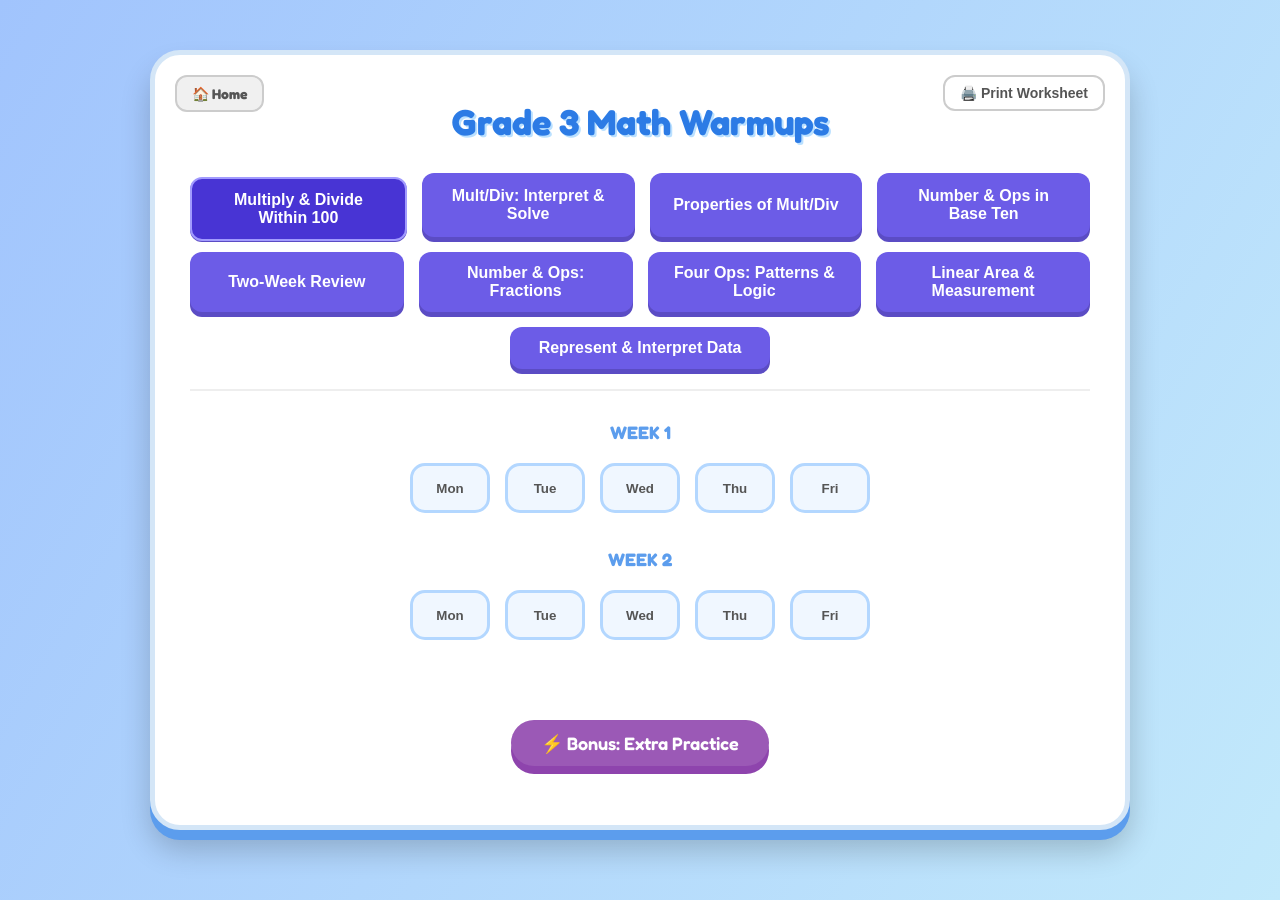
==== gr_3_fiab_practice.html @ a83c10bd "mod9 added module 9 added and checked." ====
<!DOCTYPE html>
<html lang="en">
<head>
    <meta charset="UTF-8">
    <meta name="viewport" content="width=device-width, initial-scale=1.0">
    <title>Grade 3 Math Warmups</title>
    <link href="https://fonts.googleapis.com/css2?family=Fredoka:wght@400;600&family=Roboto:wght@400;600&display=swap" rel="stylesheet">
    <style>
        /* --- CORE STYLES --- */
        body{font-family:'Fredoka','Comic Sans MS',sans-serif;background:linear-gradient(120deg,#a1c4fd,#c2e9fb) fixed;padding:20px;text-align:center;color:#333;margin:0;-webkit-print-color-adjust:exact}
        .container{max-width:900px;margin:30px auto;background:#fff;padding:35px;border-radius:30px;box-shadow:0 10px 0 #5c9ded,0 20px 30px rgba(0,0,0,.2);border:5px solid #d4e6f7;min-height:700px;position:relative}
        h1{color:#2c7be5;font-size:36px;margin:10px 0 30px;text-shadow:2px 2px 0 #bae0ff} h3{color:#555;font-size:24px;border-bottom:2px dashed #d4e6f7;padding-bottom:10px;text-align:left}
        .print-btn,.home-btn{position:absolute;top:20px;background:#fff;color:#555;border:2px solid #ccc;padding:8px 15px;border-radius:12px;cursor:pointer;font-weight:700;font-size:14px;transition:.2s;z-index:100;text-decoration:none}
        .print-btn{right:20px} .home-btn{left:20px;background:#f0f0f0} .print-btn:hover,.home-btn:hover{background:#e0e0e0;border-color:#bbb}
        
        /* Header for Print Only - HIDDEN ON SCREEN */
        .print-header { display: none; }
        .print-spacer { display: none; } 
        .answer-key-page { display: none; }

        /* Nav & Layout */
        .module-nav{display:flex;justify-content:center;gap:15px;margin-bottom:30px;flex-wrap:wrap;border-bottom:2px solid #eee;padding-bottom:20px}
        .btn-module{background:#6c5ce7;color:#fff;border:none;border-radius:12px;padding:12px 20px;cursor:pointer;font-size:16px;font-weight:600;box-shadow:0 5px 0 #5b4cc4;transition:.2s;flex:1;min-width:200px;max-width:260px}
        .btn-module:hover{background:#7d6cfeb4;transform:translateY(-2px)} .btn-module.active{background:#4834d4;transform:translateY(4px);box-shadow:0 1px 0 #5b4cc4;border:2px solid #a29bfe}
        .nav-container{display:flex;flex-direction:column;gap:20px;margin-bottom:40px} .week-row{display:flex;justify-content:center;gap:15px;flex-wrap:wrap}
        .week-label{width:100%;color:#5c9ded;font-weight:700;font-size:18px;text-transform:uppercase}
        .nav-btn{background:#f0f7ff;border:3px solid #b3d7ff;border-radius:15px;padding:10px 20px;cursor:pointer;min-width:80px;height:50px;font-weight:700;color:#555;transition:.2s}
        .nav-btn:hover{transform:translateY(-3px);border-color:#5c9ded} .nav-btn.active{background:#2c7be5;color:#fff;border-color:#1a5bb8;box-shadow:0 5px 15px rgba(44,123,229,.4)}
        
        /* Questions & Helper Hub */
        .question-card{background:#f4f9fc;padding:25px;margin-bottom:25px;border-radius:20px;text-align:left;border-left:8px solid #ffab00;box-shadow:0 4px 10px rgba(0,0,0,.05);break-inside:avoid}
        .instructions{font-size:18px;color:#444;margin-bottom:20px;font-style:italic; line-height: 1.4;}
        
        .helper-hub-card { background: #fffdf2; padding: 25px; margin-top: 25px; border-radius: 20px; border: 3px dashed #f1c40f; text-align: left; box-shadow: 0 4px 10px rgba(0,0,0,.05); break-inside: avoid; page-break-inside: avoid; }
        .helper-hub-card h3 { border-bottom: 2px dashed #f39c12; color: #d35400; margin-top: 0; padding-bottom: 10px; }
        
        /* --- SUB-CARD FOR INDIVIDUAL MATH PROBLEMS --- */
        .math-problem { 
            display: block; 
            font-size: 20px; 
            margin-bottom: 20px; 
            color: #444; 
            line-height: 1.6; 
            background: #ffffff; 
            border: 2px solid #d4e6f7; 
            border-radius: 15px; 
            padding: 20px; 
            box-shadow: 0 4px 6px rgba(0,0,0,0.02);
        }
        .math-problem:last-child { margin-bottom: 0; }
        
        .input-box{ display: inline-block; vertical-align: middle; padding:8px; font-size:20px; width:80px; border:3px solid #ffab00; border-radius:12px; background:#fffcf2; text-align:center; outline:none; margin-left: 5px; }
        .input-box.correct{border-color:#2e7d32;background:#e8f5e9;color:#2e7d32} .input-box.incorrect{border-color:#c62828;background:#ffebee}
        .unknown-square{display:inline-block;width:24px;height:24px;border:3px solid #555;border-radius:4px;vertical-align:-5px;margin:0 4px;background:#fff}
        
        /* --- FRACTION STYLING --- */
        .inline-frac { display: inline-flex; flex-direction: column; align-items: center; vertical-align: middle; margin: 0 5px; font-size: 0.9em; line-height: 1; }
        .inline-frac .num, .inline-frac .den { display: flex; align-items: center; justify-content: center; width: 100%; padding: 1px 4px; }
        .inline-frac .num { border-bottom: 2px solid #444; }
        .inline-frac .input-box { width: 45px; height: 30px; font-size: 18px; text-align: center; margin: 0; padding: 2px; } 
        
        .frac-box-container { display: inline-flex; flex-direction: column; align-items: center; vertical-align: middle; margin: 0 8px; }
        .frac-input { width: 50px; height: 38px; text-align: center; font-size: 22px; border: 3px solid #ffab00; border-radius: 8px; outline:none; background:#fffcf2; margin: 0; }
        .frac-line { width: 100%; height: 3px; background-color: #333; margin: 4px 0; border-radius: 2px; }
        .frac-box-container.correct .frac-input { border-color: #2e7d32; background: #e8f5e9; color: #2e7d32; }
        .frac-box-container.incorrect .frac-input { border-color: #c62828; background: #ffebee; color: #c62828; }

        /* --- DATA TABLES --- */
        table.data-table { border-collapse: collapse; margin: 10px auto; background: #fff; border: 2px solid #333; font-size: 18px; width: 90%; }
        table.data-table th { background: #d4e6f7; padding: 10px 20px; border: 1px solid #333; color: #333; }
        table.data-table td { padding: 8px 20px; border: 1px solid #ccc; text-align: center; }

        /* --- PATTERN TABLE STYLING --- */
        table.pattern-table { border-collapse: collapse; margin: 10px auto; background: #fff; border: 3px solid #333; }
        table.pattern-table td { border: 2px solid #ccc; width: 65px; height: 65px; text-align: center; font-size: 24px; font-weight: bold; color: #444; }
        table.pattern-table .input-box { width: 45px; height: 35px; font-size: 20px; padding: 2px; margin: 0; display: inline-block; }

        /* Grid / Checkbox Styles */
        table.caaspp-grid{width:100%;border-collapse:separate;border-spacing:0;background:#fff;border-radius:15px;overflow:hidden;border:2px solid #d4e6f7;margin-bottom:20px}
        table.caaspp-grid th{background:#d4e6f7;padding:15px;color:#2c7be5;font-weight:700;border-bottom:2px solid #fff}
        table.caaspp-grid td{padding:15px;border-bottom:1px solid #eee;text-align:center;vertical-align:middle}
        table.caaspp-grid td:first-child{text-align:left;font-weight:700;color:#444;padding-left:20px;border-right:1px solid #eee}
        
        /* Custom Checkbox UI */
        .checkbox-container { display: inline-block; position: relative; padding-left: 35px; margin-bottom: 12px; cursor: pointer; font-size: 22px; -webkit-user-select: none; -moz-user-select: none; -ms-user-select: none; user-select: none; }
        .checkbox-container input { position: absolute; opacity: 0; cursor: pointer; height: 0; width: 0; }
        .checkmark { position: absolute; top: -10px; left: 0; height: 30px; width: 30px; background-color: #fff; border: 3px solid #b3d7ff; border-radius: 8px; }
        .checkbox-container:hover input ~ .checkmark { background-color: #f0f7ff; }
        .checkbox-container input:checked ~ .checkmark { background-color: #2c7be5; border-color: #2c7be5; }
        .checkmark:after { content: ""; position: absolute; display: none; }
        .checkbox-container input:checked ~ .checkmark:after { display: block; left: 9px; top: 3px; width: 8px; height: 16px; border: solid white; border-width: 0 4px 4px 0; -webkit-transform: rotate(45deg); -ms-transform: rotate(45deg); transform: rotate(45deg); }
        .checkbox-container.correct-check .checkmark { background-color: #00c853 !important; border-color: #00c853 !important; }
        .checkbox-container.incorrect-check .checkmark { background-color: #e74c3c !important; border-color: #e74c3c !important; }

        /* Multiple Choice & Double Input */
        .mc-option{ display: flex; align-items: center; gap: 15px; font-size: 20px; margin-bottom: 15px; color: #444; padding:10px; border-radius:10px; cursor:pointer; transition:background .2s } 
        .mc-option:hover{background:#e6f2ff}
        .mc-correct{background:#e8f5e9!important;border:2px solid #2e7d32} .mc-incorrect{background:#ffebee!important;border:2px solid #c62828}
        
        .mc-horizontal-tables { display: flex; flex-direction: row; justify-content: space-between; gap: 15px; }
        .mc-horizontal-tables .mc-option { flex-direction: column; flex: 1; align-items: center; padding: 15px; text-align: center; }
        .mc-horizontal-tables .mc-option input { margin-bottom: 10px; margin-right: 0; }
        
        .double-input-container{background:#fff;padding:25px;border-radius:15px;border:3px dashed #cdb4db;text-align:center} .box-row{display:flex;justify-content:center;gap:30px;margin-top:15px}

        /* Controls */
        .footer-controls{margin-top:40px;padding-top:20px;border-top:2px dashed #d4e6f7;display:flex;flex-direction:column;align-items:center;gap:20px}
        .check-btn,.btn-extra{color:#fff;padding:15px 50px;border:none;border-radius:50px;font-size:24px;font-weight:600;cursor:pointer;transition:.1s;font-family:inherit}
        .check-btn{background:#00c853;box-shadow:0 8px 0 #009624} .check-btn:hover{background:#00e676;transform:translateY(2px)} .check-btn:active{transform:translateY(6px);box-shadow:0 2px 0}
        .check-btn:disabled{background:#95a5a6;box-shadow:none;transform:translateY(6px)}
        .btn-extra{background:#9b59b6;box-shadow:0 8px 0 #8e44ad;font-size:18px;margin-top:40px;padding:12px 30px} .btn-extra:hover{background:#af7ac5;transform:translateY(2px)}
        .feedback-box{font-size:20px;font-weight:700;padding:15px;border-radius:15px;width:100%;max-width:600px;display:none}
        .feedback-box.correct{display:block;background:#e8f5e9;color:#2e7d32;border:2px solid #a5d6a7}
        .feedback-box.warning{display:block;background:#fff3e0;color:#ef6c00;border:2px solid #ffcc80}
        .feedback-box.info{display:block;background:#e3f2fd;color:#1565c0;border:2px solid #90caf9}
        .hidden{display:none} 
        .correction-text{color:#27ae60;font-weight:700;font-size:18px;background:#e8f5e9;padding:5px 10px;border-radius:10px;border:2px solid #a5d6a7; display: inline-block; margin: 4px; line-height: 1.2; white-space: nowrap;}
        
        /* Extra Practice Styles */
        #extraPracticeContainer{margin-top:30px;background:#fcf4fc;padding:25px;border-radius:20px;border:4px dashed #cdb4db}
        .drill-grid{display:grid;grid-template-columns:repeat(auto-fit,minmax(200px,1fr));gap:15px;margin-bottom:20px}
        .drill-card{background:#fff;padding:15px;border-radius:15px;box-shadow:0 2px 5px rgba(0,0,0,.05);font-size:20px;font-weight:700;display:flex;justify-content:center;gap:10px;border:2px solid transparent}
        .drill-input{width:60px!important;padding:5px!important;font-size:20px!important;border:3px solid #cdb4db!important;border-radius:8px!important;text-align:center;background:#fff}

        /* --- PRINT STYLES --- */
        @media print {
            @page { size: landscape; margin: 0.3in; }
            body { background: none; color: #000; padding: 0; margin: 0; zoom: 0.95; }
            .container { box-shadow: none; border: none; width: 100%; max-width: 100%; margin: 0; padding: 0; }
            .module-nav, .nav-container, .footer-controls, .print-btn, .home-btn, 
            #placeholder, .btn-extra, #extraPracticeContainer, .tbd-message, h1 { display: none !important; }
            
            #content-area { display: grid !important; grid-template-columns: 1fr 1fr; grid-gap: 20px; width: 100%; }
            
            .print-header { font-family: 'Roboto', sans-serif; grid-column: 1 / -1; display: flex !important; justify-content: space-between; gap: 20px; width: 100%; font-size: 16px; font-weight: 600; margin-top: 5px; margin-bottom: 10px; padding-bottom: 5px; border-bottom: none; white-space: nowrap; }
            
            .day-content { display: block !important; border: none !important; padding: 0 !important; margin-bottom: 15px !important; break-inside: avoid; page-break-inside: avoid; }
            
            .question-card { border: 1px solid #ccc !important; box-shadow: none !important; background: #fff !important; margin-bottom: 12px !important; padding: 10px 12px !important; border-radius: 10px !important; break-inside: avoid; page-break-inside: avoid; }
            
            .helper-hub-card { display: block !important; border: 2px dashed #666 !important; background: #f9f9f9 !important; border-radius: 15px; padding: 15px !important; margin-top: 0 !important; break-inside: avoid; page-break-inside: avoid; box-shadow: none; align-self: start; }
            .helper-hub-card * { color: #333 !important; }
            .helper-hub-card h3 { font-size: 18px !important; color: #000 !important; border-bottom: 2px dashed #666 !important; margin-top: 0; padding-bottom: 8px; }
            
            .helper-hub-card svg *[stroke="#e74c3c"], .helper-hub-card svg *[stroke="#2c7be5"] { stroke: #666 !important; }
            .helper-hub-card svg rect[fill="#e3f2fd"], .helper-hub-card svg rect[fill="#fff9c4"], .helper-hub-card svg rect[fill="#c8e6c9"] { fill: #fff !important; stroke: #333 !important; }
            .helper-hub-card svg rect[fill="#81ecec"] { fill: #ddd !important; }
            
            .math-problem { display: block; margin-bottom: 8px !important; border: none !important; padding: 0 !important; font-size: 16px !important; break-inside: avoid; page-break-inside: avoid; line-height: 1.3 !important; } 
            
            .print-break { break-after: page; page-break-after: always; }
            .print-spacer { display: block !important; border: none; height: 10px; }
            
            .answer-key-page { display: block !important; grid-column: 1 / -1; break-before: page; page-break-before: always; text-align: left; padding: 10px 0; border: none; }
            .answer-key-page h2 { font-size: 22px; margin-top: 0; margin-bottom: 15px; border-bottom: 2px solid #000; padding-bottom: 5px; } 
            
            .ak-cols { display: grid; grid-template-columns: 1fr 1fr; gap: 40px; }
            .ak-week h4 { border-bottom: 2px solid #000; padding-bottom: 5px; margin-bottom: 10px; font-size: 18px; }
            .ak-day { margin-bottom: 10px; font-size: 12px; line-height: 1.3; border-bottom: 1px dashed #ccc; padding-bottom: 5px;}
            .ak-day strong { display: block; color: #444; margin-bottom: 2px; }
            
            h3 { color: #000; border-bottom: 1px solid #000; margin-top: 0; font-size: 18px; margin-bottom: 6px; padding-bottom: 4px !important; }
            .instructions { font-size: 15px !important; margin-bottom: 6px !important; }
            .q-num { font-size: 16px !important; }
            .q-num span { color: #000 !important; }
            
            .math-problem > div[style*="text-align: center"] { margin-bottom: 2px !important; }
            .math-problem svg.fraction-bar-svg, .math-problem svg.number-line-svg { max-height: 70px !important; width: auto !important; margin: 2px auto !important; }
            .math-problem svg.pattern-line-svg { max-height: 80px !important; width: 100% !important; margin: 2px auto !important; }
            
            .grid-area-svg, .polygon-svg, .ruler-svg { max-height: 140px !important; margin: 2px auto !important; }
            
            /* --- NEW PRINT STYLES FOR GRAPHS & TABLES --- */
            table.data-table { border: 2px solid #000 !important; width: 95%; margin: 5px auto !important; }
            table.data-table th { background: #e0e0e0 !important; color: #000 !important; border: 1px solid #000 !important; font-size: 14px !important; padding: 4px !important; -webkit-print-color-adjust: exact; }
            table.data-table td { border: 1px solid #000 !important; color: #000 !important; font-size: 14px !important; padding: 4px !important; }
            
            .mc-horizontal-tables { display: flex; flex-direction: row; justify-content: space-between; gap: 5px; }
            .mc-horizontal-tables .mc-option { flex-direction: column; width: 32%; padding: 4px !important; margin: 0 !important; align-items: center; border: 1px solid #ccc; text-align: center; }
            .mc-horizontal-tables .mc-option input { margin-bottom: 5px; margin-right: 0; }
            .mc-horizontal-tables .mc-option table.data-table { font-size: 12px !important; margin: 2px auto !important; width: 100%; }
            .mc-horizontal-tables .mc-option table.data-table th, .mc-horizontal-tables .mc-option table.data-table td { padding: 2px !important; }
            
            svg { filter: grayscale(100%); }
            line[stroke="#ccc"] { stroke: #666 !important; } 
            rect[fill="#81ecec"], rect[fill="#a1c4fd"], rect[fill="#6c5ce7"], rect[fill="#f1c40f"], rect[fill="#e74c3c"], rect[fill="#d4e6f7"] { fill: #ddd !important; stroke: #000 !important; stroke-width: 1.5px !important; } 
            polygon { fill: #e0e0e0 !important; stroke: #000 !important; stroke-width: 2px !important; }
            
            table.caaspp-grid { border: 1px solid #000; margin-bottom: 6px !important; font-size: 14px !important;}
            table.caaspp-grid th { background: #eee; color: #000; border-bottom: 1px solid #000; padding: 4px !important; }
            table.caaspp-grid td { border-bottom: 1px solid #ccc; padding: 4px !important; }
            table.caaspp-grid td:first-child { padding-left: 6px !important; }
            
            .pattern-table-container { margin: 2px 0 !important; }
            table.pattern-table td { width: 36px !important; height: 36px !important; font-size: 16px !important; padding: 2px !important; }
            
            .input-box, .frac-input, .drill-input { 
                border: 2px solid #000 !important; 
                background: #fff !important; 
                color: transparent !important; 
                text-shadow: none !important; 
                -webkit-text-fill-color: transparent !important; 
                display: inline-block; 
                vertical-align: middle; 
                width: 40px !important; 
                height: 24px !important; 
                padding: 2px !important; 
                font-size: 14px !important; 
                margin: 0 4px !important;
            }
            .frac-input { width: 30px !important; height: 24px !important; }
            .inline-frac .input-box { width: 30px !important; height: 24px !important; }
            table.pattern-table .input-box { width: 28px !important; height: 22px !important; font-size: 14px !important; }
            
            input[type="radio"], input[type="checkbox"] { 
                -webkit-appearance: none; 
                -moz-appearance: none; 
                appearance: none; 
                border: 1px solid #000; 
                background: #fff; 
            }
            input[type="radio"] { width: 14px; height: 14px; border-radius: 50%; }
            input[type="checkbox"] { width: 14px; height: 14px; border-radius: 2px; }
            
            .checkbox-container input { position: static; opacity: 1; margin: 0; } .checkmark { display: none; }
            .checkbox-container { padding-left: 0 !important; margin-bottom: 0 !important; } 
            
            .correction-text, .grid-answer-indicator { display: none !important; }
            .double-input-container { border: 2px dashed #000; padding: 10px !important; margin-bottom: 5px !important;}
            
            .mc-option { border: 1px solid #ccc; display: flex; align-items: center; padding: 4px 6px !important; margin-bottom: 4px !important; font-size: 16px !important;}
        }
    </style>

    <script>
        // --- GLOBAL SVG & HTML GENERATORS ---
        
        function drawBarGraph(title, yLabel, xLabel, labels, data, maxVal, step) {
            const w = 350, h = 250;
            const originX = 60, originY = 200;
            const graphW = 270, graphH = 150;
            
            let svg = `<svg class="bar-graph-svg" width="${w}" height="${h}" viewBox="0 0 ${w} ${h}" style="margin: 10px auto; display: block; background: #fff; border: 1px solid #eee; border-radius: 8px;">`;
            
            // Titles
            svg += `<text x="${w/2}" y="25" font-size="16" font-weight="bold" fill="#333" text-anchor="middle">${title}</text>`;
            svg += `<text x="15" y="${originY - graphH/2}" font-size="14" font-weight="bold" fill="#555" text-anchor="middle" transform="rotate(-90 15,${originY - graphH/2})">${yLabel}</text>`;
            svg += `<text x="${originX + graphW/2}" y="${h - 10}" font-size="14" font-weight="bold" fill="#555" text-anchor="middle">${xLabel}</text>`;

            // Grid and Y-axis labels
            let numSteps = maxVal / step;
            for (let i = 0; i <= numSteps; i++) {
                let y = originY - (i / numSteps) * graphH;
                svg += `<line x1="${originX}" y1="${y}" x2="${originX + graphW}" y2="${y}" stroke="#ddd" stroke-width="1" />`;
                svg += `<text x="${originX - 10}" y="${y + 5}" font-size="12" fill="#333" text-anchor="end">${i * step}</text>`;
            }

            // Axes lines
            svg += `<line x1="${originX}" y1="${originY - graphH}" x2="${originX}" y2="${originY}" stroke="#333" stroke-width="2" />`;
            svg += `<line x1="${originX}" y1="${originY}" x2="${originX + graphW}" y2="${originY}" stroke="#333" stroke-width="2" />`;

            // Bars
            const barW = (graphW / labels.length) * 0.6;
            const spacing = (graphW / labels.length);
            const colors = ['#a1c4fd', '#6c5ce7', '#f1c40f', '#e74c3c', '#27ae60'];

            labels.forEach((label, i) => {
                let barH = (data[i] / maxVal) * graphH;
                let x = originX + (i * spacing) + (spacing - barW) / 2;
                let y = originY - barH;
                let color = colors[i % colors.length];
                
                svg += `<rect x="${x}" y="${y}" width="${barW}" height="${barH}" fill="${color}" stroke="#333" stroke-width="1.5" />`;
                svg += `<text x="${x + barW/2}" y="${originY + 18}" font-size="12" font-weight="bold" fill="#333" text-anchor="middle">${label}</text>`;
            });

            svg += `</svg>`;
            return svg;
        }

        function drawPictureGraph(title, categoryLabel, labels, data, iconKeyText, iconVal) {
            const w = 400, rowH = 40;
            const tableBottom = 75 + (labels.length * rowH);
            const h = tableBottom + 45; // Increased padding to prevent key overlap
            
            let svg = `<svg class="picture-graph-svg" width="${w}" height="${h}" viewBox="0 0 ${w} ${h}" style="margin: 10px auto; display: block; background: #fff; border: 2px solid #ccc; border-radius: 8px;">`;
            
            svg += `<rect x="0" y="0" width="${w}" height="${h}" fill="#fcfcfc" rx="8" />`;
            svg += `<text x="${w/2}" y="30" font-size="18" font-weight="bold" fill="#333" text-anchor="middle">${title}</text>`;
            
            // Header Row
            svg += `<rect x="10" y="45" width="100" height="30" fill="#d4e6f7" stroke="#333" stroke-width="1" />`;
            svg += `<rect x="110" y="45" width="280" height="30" fill="#d4e6f7" stroke="#333" stroke-width="1" />`;
            svg += `<text x="60" y="65" font-size="14" font-weight="bold" fill="#333" text-anchor="middle">${categoryLabel}</text>`;
            svg += `<text x="250" y="65" font-size="14" font-weight="bold" fill="#333" text-anchor="middle">Number</text>`;

            labels.forEach((label, i) => {
                let yPos = 75 + (i * rowH);
                svg += `<rect x="10" y="${yPos}" width="100" height="${rowH}" fill="#fff" stroke="#333" stroke-width="1" />`;
                svg += `<rect x="110" y="${yPos}" width="280" height="${rowH}" fill="#fff" stroke="#333" stroke-width="1" />`;
                svg += `<text x="60" y="${yPos + 25}" font-size="14" font-weight="bold" fill="#333" text-anchor="middle">${label}</text>`;
                
                let val = data[i];
                let fullIcons = Math.floor(val / iconVal);
                let hasHalf = (val % iconVal) !== 0;
                
                for(let j=0; j<fullIcons; j++) {
                    svg += `<circle cx="${135 + (j * 30)}" cy="${yPos + 20}" r="10" fill="#f1c40f" stroke="#333" stroke-width="2" />`;
                }
                if (hasHalf) {
                    svg += `<path d="M ${135 + (fullIcons * 30)} ${yPos + 10} A 10 10 0 0 0 ${135 + (fullIcons * 30)} ${yPos + 30} Z" fill="#f1c40f" stroke="#333" stroke-width="2" />`;
                }
            });

            // Key
            svg += `<text x="${w/2}" y="${h - 15}" font-size="14" font-weight="bold" fill="#555" text-anchor="middle">Key: <tspan fill="#f1c40f" stroke="#333">⬤</tspan> = ${iconKeyText}</text>`;
            svg += `</svg>`;
            return svg;
        }

        function drawLinePlot(title, xLabel, ticks, data) {
            const w = 450, h = 240; 
            const originX = 40, originY = 160;
            const lineW = 370;
            
            let svg = `<svg class="line-plot-svg" width="${w}" height="${h}" viewBox="0 0 ${w} ${h}" style="margin: 10px auto; display: block; background: #fff; border: 1px solid #eee; border-radius: 8px;">`;
            
            svg += `<text x="${w/2}" y="25" font-size="16" font-weight="bold" fill="#333" text-anchor="middle">${title}</text>`;
            
            // Base line & arrows
            svg += `<line x1="${originX}" y1="${originY}" x2="${originX + lineW}" y2="${originY}" stroke="#333" stroke-width="3" />`;
            svg += `<polygon points="${originX},${originY} ${originX+10},${originY-6} ${originX+10},${originY+6}" fill="#333" />`;
            svg += `<polygon points="${originX+lineW},${originY} ${originX+lineW-10},${originY-6} ${originX+lineW-10},${originY+6}" fill="#333" />`;

            const spacing = lineW / (ticks.length + 1);
            
            ticks.forEach((tickLabel, i) => {
                let x = originX + spacing * (i + 1);
                svg += `<line x1="${x}" y1="${originY - 5}" x2="${x}" y2="${originY + 10}" stroke="#333" stroke-width="2" />`;
                
                // Handling fractions elegantly in SVG with TIGHTER spacing
                if (tickLabel.includes('/')) {
                    let parts = tickLabel.split(' ');
                    let yOffset = originY + 22;
                    if(parts.length > 1) { // mixed number
                        svg += `<text x="${x - 14}" y="${yOffset + 5}" font-size="16" font-weight="bold" fill="#333" text-anchor="middle">${parts[0]}</text>`;
                        let frac = parts[1].split('/');
                        svg += `<text x="${x + 5}" y="${yOffset - 2}" font-size="11" font-weight="bold" fill="#333" text-anchor="middle">${frac[0]}</text>`;
                        svg += `<line x1="${x - 2}" y1="${yOffset + 1}" x2="${x + 12}" y2="${yOffset + 1}" stroke="#333" stroke-width="1.5" />`;
                        svg += `<text x="${x + 5}" y="${yOffset + 11}" font-size="11" font-weight="bold" fill="#333" text-anchor="middle">${frac[1]}</text>`;
                    } else { // pure fraction
                        let frac = parts[0].split('/');
                        svg += `<text x="${x}" y="${yOffset - 2}" font-size="11" font-weight="bold" fill="#333" text-anchor="middle">${frac[0]}</text>`;
                        svg += `<line x1="${x - 6}" y1="${yOffset + 1}" x2="${x + 6}" y2="${yOffset + 1}" stroke="#333" stroke-width="1.5" />`;
                        svg += `<text x="${x}" y="${yOffset + 11}" font-size="11" font-weight="bold" fill="#333" text-anchor="middle">${frac[1]}</text>`;
                    }
                } else {
                    svg += `<text x="${x}" y="${originY + 28}" font-size="16" font-weight="bold" fill="#333" text-anchor="middle">${tickLabel}</text>`;
                }

                // Draw X's
                let count = data[i] || 0;
                for(let j=0; j<count; j++) {
                    let xY = originY - 15 - (j * 20);
                    svg += `<line x1="${x - 6}" y1="${xY - 6}" x2="${x + 6}" y2="${xY + 6}" stroke="#2c7be5" stroke-width="3" stroke-linecap="round" />`;
                    svg += `<line x1="${x + 6}" y1="${xY - 6}" x2="${x - 6}" y2="${xY + 6}" stroke="#2c7be5" stroke-width="3" stroke-linecap="round" />`;
                }
            });

            svg += `<text x="${w/2}" y="${h - 10}" font-size="14" font-weight="bold" fill="#555" text-anchor="middle">${xLabel}</text>`;
            svg += `</svg>`;
            return svg;
        }

        function drawNumberLine(divisions, pointAt) {
            let svg = `<svg class="number-line-svg" width="400" height="100" viewBox="0 0 400 100" style="margin: 10px 0;">`;
            svg += `<line x1="40" y1="50" x2="360" y2="50" stroke="#333" stroke-width="3" />`; 
            svg += `<polygon points="40,50 50,45 50,55" fill="#333" />`; 
            svg += `<polygon points="360,50 350,45 350,55" fill="#333" />`; 
            let startX = 60, endX = 340, width = endX - startX;
            for (let i = 0; i <= divisions; i++) {
                let x = startX + (width / divisions) * i;
                svg += `<line x1="${x}" y1="40" x2="${x}" y2="60" stroke="#333" stroke-width="3" />`;
                if (i === 0) svg += `<text x="${x}" y="80" font-size="20" font-weight="bold" fill="#333" text-anchor="middle">0</text>`;
                if (i === divisions) svg += `<text x="${x}" y="80" font-size="20" font-weight="bold" fill="#333" text-anchor="middle">1</text>`;
                if (i === pointAt) {
                    svg += `<circle cx="${x}" cy="50" r="7" fill="#c62828" />`;
                    svg += `<text x="${x}" y="30" font-size="22" font-weight="bold" fill="#c62828" text-anchor="middle">A</text>`;
                }
            }
            svg += `</svg>`;
            return svg;
        }

        function drawFractionBar(divisions, shadedCount) {
            let svg = `<svg class="fraction-bar-svg" width="300" height="60" viewBox="0 0 300 60" style="margin: 5px 0;">`;
            let boxWidth = 298 / divisions;
            for (let i = 0; i < divisions; i++) {
                let fill = i < shadedCount ? "#81ecec" : "#fff";
                svg += `<rect x="${1 + (i * boxWidth)}" y="10" width="${boxWidth}" height="40" fill="${fill}" stroke="#333" stroke-width="2" />`;
            }
            svg += `</svg>`;
            return svg;
        }

        function drawPatternLine(values, answers) {
            let svg = `<svg class="pattern-line-svg" width="100%" height="150" viewBox="0 0 600 150" style="margin: 10px 0; max-width: 100%; overflow: visible;">`;
            svg += `<line x1="30" y1="100" x2="570" y2="100" stroke="#333" stroke-width="3" />`; 
            svg += `<polygon points="30,100 45,92 45,108" fill="#333" />`; 
            svg += `<polygon points="570,100 555,92 555,108" fill="#333" />`; 
            let n = values.length;
            let startX = 60, endX = 540, gap = (endX - startX) / (n - 1);
            let ansIdx = 0;
            for (let i = 0; i < n; i++) {
                let x = startX + i * gap;
                svg += `<line x1="${x}" y1="90" x2="${x}" y2="110" stroke="#333" stroke-width="3" />`;
                if (values[i] !== null) {
                    svg += `<text x="${x}" y="75" font-size="28" font-weight="bold" fill="#333" text-anchor="middle">${values[i]}</text>`;
                } else {
                    let ans = answers[ansIdx++];
                    svg += `<foreignObject x="${x - 60}" y="0" width="120" height="150">
                        <div xmlns="http://www.w3.org/1999/xhtml" style="display:flex; flex-direction:column; align-items:center; padding-top: 40px; height: 100%;">
                            <input type="text" class="input-box" data-answer="${ans}" style="width:50px; height:40px; font-size:22px; padding:2px; margin:0;">
                        </div>
                    </foreignObject>`;
                }
            }
            svg += `</svg>`;
            return svg;
        }

        function drawPatternTable(grid) {
            let html = `<table class="pattern-table">`;
            grid.forEach(row => {
                html += `<tr>`;
                row.forEach(cell => {
                    if (cell.startsWith("ans:")) {
                        let ans = cell.split(":")[1];
                        html += `<td><input type="text" class="input-box" data-answer="${ans}"></td>`;
                    } else {
                        html += `<td>${cell}</td>`;
                    }
                });
                html += `</tr>`;
            });
            html += `</table>`;
            return html;
        }
        
        function rectCoords(startRow, startCol, rows, cols) {
            let pts = [];
            for(let r=0; r<rows; r++) {
                for(let c=0; c<cols; c++) {
                    pts.push([startRow+r, startCol+c]);
                }
            }
            return pts;
        }

        function drawGridArea(gridW, gridH, shadedCoords) {
            let cellSize = 25;
            let totalW = gridW * cellSize + 2;
            let totalH = gridH * cellSize + 2;
            let svg = `<svg class="grid-area-svg" width="${totalW}" height="${totalH}" viewBox="0 0 ${totalW} ${totalH}" style="margin:10px auto;">`;
            
            shadedCoords.forEach(([r, c]) => {
                let y = (r-1) * cellSize + 1;
                let x = (c-1) * cellSize + 1;
                svg += `<rect x="${x}" y="${y}" width="${cellSize}" height="${cellSize}" fill="#81ecec" stroke="#333" stroke-width="1"/>`;
            });
            
            for(let i=0; i<=gridW; i++) {
                svg += `<line x1="${i*cellSize+1}" y1="1" x2="${i*cellSize+1}" y2="${gridH*cellSize+1}" stroke="#ccc" stroke-width="1"/>`;
            }
            for(let i=0; i<=gridH; i++) {
                svg += `<line x1="1" y1="${i*cellSize+1}" x2="${gridW*cellSize+1}" y2="${i*cellSize+1}" stroke="#ccc" stroke-width="1"/>`;
            }
            
            svg += `<rect x="1" y="1" width="${gridW*cellSize}" height="${gridH*cellSize}" fill="none" stroke="#333" stroke-width="2"/>`;
            svg += `</svg>`;
            return svg;
        }

        function drawPolygon(w, h, points, labels) {
            let svg = `<svg class="polygon-svg" width="${w}" height="${h}" viewBox="0 0 ${w} ${h}" style="margin: 10px auto; max-width: 100%;">`;
            let ptsStr = points.map(p => p.join(',')).join(' ');
            svg += `<polygon points="${ptsStr}" fill="#e3f2fd" stroke="#1a5bb8" stroke-width="3" />`;
            labels.forEach(l => {
                svg += `<text x="${l.x}" y="${l.y}" font-size="16" font-weight="bold" fill="#333" text-anchor="middle" dominant-baseline="middle">${l.t}</text>`;
            });
            svg += `</svg>`;
            return svg;
        }

        function drawRulerRectangle(wUnits, hUnits) {
            let u = 35; 
            let svgW = (wUnits + 2.5) * u;
            let svgH = (hUnits + 2.5) * u;
            let svg = `<svg class="ruler-svg" width="${svgW}" height="${svgH}" viewBox="0 0 ${svgW} ${svgH}" style="margin:10px auto; overflow:visible; max-width: 100%;">`;
            
            let originX = u * 1.5;
            let originY = svgH - u * 1.5;

            svg += `<rect x="${originX}" y="${originY - hUnits*u}" width="${wUnits*u}" height="${hUnits*u}" fill="#e3f2fd" stroke="#1a5bb8" stroke-width="3"/>`;
            
            svg += `<rect x="${originX}" y="${originY}" width="${(wUnits+1)*u}" height="30" fill="#fbd26a" stroke="#333" stroke-width="2"/>`;
            for(let i=0; i<=wUnits+1; i++) {
                let x = originX + i*u;
                svg += `<line x1="${x}" y1="${originY}" x2="${x}" y2="${originY + 10}" stroke="#333" stroke-width="2"/>`;
                svg += `<text x="${x}" y="${originY + 24}" font-size="14" font-weight="bold" fill="#333" text-anchor="middle">${i}</text>`;
            }
            
            svg += `<rect x="${originX - 30}" y="${originY - (hUnits+1)*u}" width="30" height="${(hUnits+1)*u}" fill="#fbd26a" stroke="#333" stroke-width="2"/>`;
            for(let i=0; i<=hUnits+1; i++) {
                let y = originY - i*u;
                svg += `<line x1="${originX-15}" y1="${y}" x2="${originX}" y2="${y}" stroke="#333" stroke-width="2"/>`;
                svg += `<text x="${originX-18}" y="${y+5}" font-size="14" font-weight="bold" fill="#333" text-anchor="end">${i}</text>`;
            }
            
            svg += `</svg>`;
            return svg;
        }
    </script>

    <script src="data/gr3/mod1.js"></script>
    <script src="data/gr3/mod2.js"></script>
    <script src="data/gr3/mod3.js"></script>
    <script src="data/gr3/mod4.js"></script>
    <script src="data/gr3/mod5.js"></script>
    <script src="data/gr3/mod6.js"></script>
    <script src="data/gr3/mod7.js"></script>
    <script src="data/gr3/mod8.js"></script>
    <script src="data/gr3/mod9.js"></script>
</head>
<body>

<div class="container">
    <a href="index.html" class="home-btn">🏠 Home</a>
    <button class="print-btn" onclick="window.print()">🖨️ Print Worksheet</button>

    <h1>Grade 3 Math Warmups</h1>

    <div class="module-nav">
        <button class="btn-module" onclick="selectModule(0)">Multiply & Divide Within 100</button>
        <button class="btn-module" onclick="selectModule(1)">Mult/Div: Interpret & Solve</button>
        <button class="btn-module" onclick="selectModule(2)">Properties of Mult/Div</button>
        <button class="btn-module" onclick="selectModule(3)">Number & Ops in Base Ten</button>
        <button class="btn-module" onclick="selectModule(4)">Two-Week Review</button>
        <button class="btn-module" onclick="selectModule(5)">Number & Ops: Fractions</button>
        <button class="btn-module" onclick="selectModule(6)">Four Ops: Patterns & Logic</button>
        <button class="btn-module" onclick="selectModule(7)">Linear Area & Measurement</button>
        <button class="btn-module" onclick="selectModule(8)">Represent & Interpret Data</button>
    </div>

    <div class="nav-container" id="navContainer"></div>

    <div id="content-area">
        <div id="placeholder" style="text-align: center; color: #888; margin-top: 50px; font-size: 20px;">
            Select a module above to begin!
        </div>
    </div>
    
    <div class="footer-controls" id="footer-controls" style="display:none;">
        <div id="feedback-box" class="feedback-box"></div>
        <button class="check-btn" onclick="checkAnswers()">Check Answers</button>
    </div>
    
    <button id="btnExtra" class="btn-extra hidden" onclick="startExtraPractice()">⚡ Bonus: Extra Practice</button>
    
    <div id="extraPracticeContainer" class="hidden">
        <h3 style="color: #8e44ad; border-bottom: 2px dashed #cdb4db;">Mixed Multiplication & Division Drills</h3>
        <p style="margin-bottom: 20px;">Fill in the missing numbers!</p>
        <div id="drillGrid" class="drill-grid"></div>
        <button class="btn-extra" style="margin-top: 10px; background-color: #9b59b6;" onclick="checkDrills()">Check My Work</button>
        <div id="drillFeedback" class="feedback-box"></div>
    </div>
</div>

<script>

    // --- MAIN STATE & LOGIC ---
    let currentModuleIndex = -1;
    let currentDayId = '';
    let attempts = {}; 

    function selectModule(index) {
        const appData = {
            modules: [
                typeof mod1Data !== 'undefined' ? mod1Data : {name: "Module 1", weeks: false}, 
                typeof mod2Data !== 'undefined' ? mod2Data : {name: "Module 2", weeks: false}, 
                typeof mod3Data !== 'undefined' ? mod3Data : {name: "Module 3", weeks: false}, 
                typeof mod4Data !== 'undefined' ? mod4Data : {name: "Module 4", weeks: false},
                typeof mod5Data !== 'undefined' ? mod5Data : {name: "Two-Week Review", weeks: false},
                typeof mod6Data !== 'undefined' ? mod6Data : {name: "Number & Ops: Fractions", weeks: false},
                typeof mod7Data !== 'undefined' ? mod7Data : {name: "Four Ops: Patterns & Logic", weeks: false},
                typeof mod8Data !== 'undefined' ? mod8Data : {name: "Linear Area & Measurement", weeks: false},
                typeof mod9Data !== 'undefined' ? mod9Data : {name: "Represent & Interpret Data", weeks: false}
            ]
        };

        if(index < 0 || index >= appData.modules.length) index = 0;
        currentModuleIndex = index;
        
        // Update URL Params
        const url = new URL(window.location);
        url.searchParams.set('module', index);
        window.history.pushState({}, '', url);

        document.querySelectorAll('.btn-module').forEach((btn, idx) => btn.classList.toggle('active', idx === index));

        const module = appData.modules[index];
        const navContainer = document.getElementById('navContainer');
        const contentArea = document.getElementById('content-area');
        
        // Reset View
        navContainer.innerHTML = '';
        contentArea.innerHTML = ''; 
        document.getElementById('footer-controls').style.display = 'none';
        
        // Toggle Extra Practice
        const extraBtn = document.getElementById('btnExtra');
        const extraCont = document.getElementById('extraPracticeContainer');
        if(module.weeks) { extraBtn.classList.remove('hidden'); } 
        else { extraBtn.classList.add('hidden'); extraCont.classList.add('hidden'); }

        if (!module.weeks) {
            contentArea.innerHTML = `<div class="tbd-message">Coming Soon: ${module.name} content is TBD! 🚧</div>`;
            return;
        }

        module.weeks.forEach(week => {
            const label = document.createElement('div');
            label.className = 'week-label';
            if (week.weekNum > 1) label.style.marginTop = '15px';
            label.textContent = `Week ${week.weekNum}`;
            navContainer.appendChild(label);

            const row = document.createElement('div'); 
            row.className = 'week-row';
            
            week.days.forEach(day => {
                const btn = document.createElement('button');
                btn.className = 'nav-btn'; btn.textContent = day.name;
                btn.onclick = () => showDay(day.id, btn);
                row.appendChild(btn);
                
                // --- PRINT HEADER INSERTION ---
                if (day.name === 'Mon') {
                    const printHeader = document.createElement('div');
                    printHeader.className = 'print-header';
                    printHeader.innerHTML = `<span>Name: _______________________________</span><span>Date: ____________________</span><span>Module: ${module.name}</span>`;
                    contentArea.appendChild(printHeader);
                }

                const dayDiv = document.createElement('div');
                dayDiv.id = day.id; dayDiv.className = 'day-content hidden';
                dayDiv.innerHTML = `<h3>${day.title}</h3>`;
                
                if (day.name === 'Tue' || day.name === 'Thu') {
                    dayDiv.classList.add('print-break');
                }
                
                day.sections.forEach(sec => {
                    const card = document.createElement('div'); card.className = 'question-card';
                    
                    // SMART NUMBER EXTRACTION
                    let qNumHtml = "";
                    let instrText = sec.instruction || "";
                    let overrideProbText = null;
                    
                    let matchInst = instrText.match(/^(\d+\.)(?:\s*&nbsp;\s*|\s+)/);
                    if (matchInst) {
                        qNumHtml = `<div class="q-num" style="font-size: 22px; padding-top: 1px;"><span style="color:#2c7be5; font-weight:700; margin-right:8px;">${matchInst[1]}</span></div>`;
                        instrText = instrText.substring(matchInst[0].length);
                    } else if (sec.problems && sec.problems.length > 0 && sec.problems[0].text) {
                        let text = sec.problems[0].text.trim();
                        let matchProb = text.match(/^(\d+\.)(?:\s*&nbsp;\s*|\s+)/);
                        if (matchProb) {
                            qNumHtml = `<div class="q-num" style="font-size: 22px; padding-top: 1px;"><span style="color:#2c7be5; font-weight:700; margin-right:8px;">${matchProb[1]}</span></div>`;
                            overrideProbText = text.substring(matchProb[0].length);
                        }
                    }
                    
                    const iText = instrText.split(':');
                    const iHtml = iText.length > 1 ? `<strong>${formatText(iText[0]+':')}</strong>${formatText(iText.slice(1).join(':'))}` : formatText(instrText);
                    
                    card.innerHTML = `<div style="display:flex; align-items:flex-start; margin-bottom: 20px;"><div class="instructions-wrapper" style="display:flex; align-items:flex-start; width: 100%;">${qNumHtml}<div class="instructions" style="margin-bottom:0; width: 100%;">${iHtml}</div></div></div>`;
                    
                    if (sec.type === 'grid') {
                        if (sec.problems) {
                            sec.problems.forEach((p, idx) => card.appendChild(createProblem(p, 'grid', idx === 0 ? overrideProbText : null)));
                        }
                        card.appendChild(createGrid(sec.rows));
                    }
                    else if (sec.type === 'input' || sec.type === 'fraction-input') {
                        sec.problems.forEach((p, idx) => {
                            card.appendChild(createProblem(p, sec.type, idx === 0 ? overrideProbText : null));
                        });
                    }
                    else if (sec.type === 'double') card.appendChild(createDouble(sec));
                    else if (sec.type === 'mc') {
                        if (sec.problems) {
                            sec.problems.forEach((p, idx) => card.appendChild(createProblem(p, 'mc', idx === 0 ? overrideProbText : null)));
                        }
                        card.appendChild(createMC(sec));
                    }
                    dayDiv.appendChild(card);
                });
                contentArea.appendChild(dayDiv);

                // --- HELPER HUB INSERTION (Slots into the empty right column on Print!) ---
                if (day.name === 'Fri' && week.helperHub) {
                    const hhDiv = document.createElement('div');
                    hhDiv.id = `hh-w${week.weekNum}`;
                    hhDiv.className = 'helper-hub-card hidden';
                    hhDiv.innerHTML = `<h3>${week.helperHub.title}</h3><div>${week.helperHub.content}</div>`;
                    contentArea.appendChild(hhDiv);
                }

                // Add print spacer ONLY if there's another week coming.
                if (day.name === 'Fri' && week.weekNum < module.weeks.length) {
                    const spacer = document.createElement('div');
                    spacer.className = 'print-spacer print-break'; 
                    contentArea.appendChild(spacer);
                }
            });
            navContainer.appendChild(row);
        });

        const answerKey = generateAnswerKey(module);
        contentArea.appendChild(answerKey);
    }

    function generateAnswerKey(module) {
        const div = document.createElement('div');
        div.className = 'answer-key-page';
        let html = `<h2>Teacher Answer Key: ${module.name}</h2><div class="ak-cols">`;
        
        module.weeks.forEach(week => {
            html += `<div class="ak-week"><h4>Week ${week.weekNum}</h4>`;
            week.days.forEach(day => {
                html += `<div class="ak-day"><strong>${day.name}:</strong> `;
                let answers = [];
                day.sections.forEach(sec => {
                    if (sec.type === 'input' || sec.type === 'fraction-input') {
                        sec.problems.forEach(p => {
                            if (p.answer) answers.push(p.answer);
                            if (p.patternLine) answers.push(...p.patternLine.answers);
                            if (p.table) {
                                p.table.forEach(r => r.forEach(c => { if(c.startsWith("ans:")) answers.push(c.split(":")[1]); }));
                            }
                        });
                    }
                    if (sec.type === 'double') answers.push(...sec.answers);
                    if (sec.type === 'mc') sec.options.forEach(o => { 
                        if(o.correct) answers.push(o.text ? `(MC: ${formatText(o.text)})` : `(MC: Diagram)`); 
                    });
                    if (sec.type === 'grid') {
                        let bools = sec.rows.map(r => r.correct ? 'T' : 'F').join(', ');
                        answers.push(`[${bools}]`);
                    }
                });
                html += answers.join(' &nbsp;|&nbsp; ');
                html += `</div>`;
            });
            html += `</div>`;
        });
        html += `</div>`;
        div.innerHTML = html;
        return div;
    }

    function showDay(dayId, btn) {
        currentDayId = dayId;
        const ph = document.getElementById('placeholder');
        if (ph) ph.style.display = 'none';
        
        document.querySelectorAll('.day-content').forEach(d => d.classList.add('hidden'));
        document.querySelectorAll('.helper-hub-card').forEach(d => d.classList.add('hidden'));
        
        document.getElementById(dayId).classList.remove('hidden');
        
        // Show the correct Helper Hub on the screen if it's Friday
        if (dayId.includes('fri')) {
            const weekMatch = dayId.match(/-w(\d+)-/);
            if (weekMatch) {
                const hhCard = document.getElementById(`hh-w${weekMatch[1]}`);
                if (hhCard) hhCard.classList.remove('hidden');
            }
        }
        
        document.querySelectorAll('.nav-btn').forEach(b => b.classList.remove('active'));
        btn.classList.add('active');
        document.getElementById('footer-controls').style.display = 'flex';
        
        if (!attempts[dayId]) attempts[dayId] = 0;
        resetUI(dayId);
    }

    // --- DOM BUILDERS ---
    function formatText(t) { 
        if (!t) return t;
        t = t.replace(/\\frac\{([^}]+)\}\{([^}]+)\}/g, '<span class="inline-frac"><span class="num">$1</span><span class="den">$2</span></span>');
        return t.replace(/□|\[box\]/g, '<span class="unknown-square"></span>'); 
    }

    function createProblem(p, type, overrideText = null) {
        const div = document.createElement('div'); div.className = 'math-problem';
        let inner = "";

        if (p.svg) inner += `<div style="text-align: center; width: 100%; margin-bottom: 15px;">${p.svg}</div>`;
        if (p.table) inner += `<div class="pattern-table-container" style="display:flex; justify-content:center; width:100%; margin: 15px 0;">${drawPatternTable(p.table)}</div>`;
        if (p.patternLine) inner += `<div style="text-align: center; width: 100%; margin-bottom: 15px;">${drawPatternLine(p.patternLine.values, p.patternLine.answers)}</div>`;

        let rawText = overrideText !== null ? overrideText : p.text;
        
        if (rawText) {
            if (type === "fraction-input" && rawText.includes('[frac-box]')) {
                const fHtml = `<div class="frac-box-container" data-answer="${p.answer}">
                    <input type="number" class="frac-input num-in">
                    <div class="frac-line"></div>
                    <input type="number" class="frac-input den-in">
                </div>`;
                let textWithFracBox = rawText.replace('[frac-box]', fHtml);
                inner += formatText(textWithFracBox);
            } else {
                const input = `<input type="text" class="input-box" data-answer="${p.answer}">`;
                let formatted = formatText(rawText);
                
                if (rawText.includes('[box]')) {
                    inner += formatted.replace('<span class="unknown-square"></span>', input);
                } else if (p.answer) { 
                    inner += formatted + ' ' + input;
                } else {
                    inner += formatted; 
                }
            }
        } else if (p.answer) {
             inner += `<div style="text-align:center; margin-top:10px;"><input type="text" class="input-box" data-answer="${p.answer}"></div>`;
        }

        div.innerHTML = inner;
        return div;
    }

    function createGrid(rows) {
        let h = `<table class="caaspp-grid"><tr><th style="width:50%">Statement / Equation</th><th>True</th><th>False</th></tr>`;
        rows.forEach(r => {
            const tBox = `<label class="checkbox-container"><input type="checkbox" data-correct="${r.correct}"><span class="checkmark"></span></label>`;
            const fBox = `<label class="checkbox-container"><input type="checkbox" data-correct="${!r.correct}"><span class="checkmark"></span></label>`;
            h += `<tr data-type="grid-row"><td>${formatText(r.text)}</td><td>${tBox}</td><td>${fBox}</td></tr>`;
        });
        return createElementFromHTML(h + '</table>');
    }

    function createDouble(sec) {
        return createElementFromHTML(`<div class="double-input-container"><div class="double-input-prompt">${formatText(sec.prompt)}</div><p style="margin-top:15px;color:#666">Enter one number in each box:</p><div class="box-row"><input class="input-box" data-answer="${sec.answers[0]}"><input class="input-box" data-answer="${sec.answers[1]}"></div></div>`);
    }

    function createMC(sec) {
        const div = document.createElement('div'); div.setAttribute('data-type', 'mc-container');
        const grp = 'mc_' + Math.random().toString(36).substr(2,9);
        
        let hasTable = sec.options.some(opt => opt.text && opt.text.includes('<table'));
        if (hasTable) div.classList.add('mc-horizontal-tables');
        
        sec.options.forEach(opt => {
            const row = document.createElement('div'); row.className = 'mc-option';
            
            let content = "";
            if (opt.svg) {
                content = `<div style="margin-left:10px;">${opt.svg}</div>`;
            } else if (hasTable) {
                content = `<div style="width:100%; display:flex; justify-content:center;">${formatText(opt.text)}</div>`;
            } else {
                content = `<span>${formatText(opt.text)}</span>`;
            }
            
            row.innerHTML = `<input type="radio" name="${grp}" data-correct="${opt.correct}">${content}`;
            row.onclick = () => row.querySelector('input').checked = true;
            div.appendChild(row);
        });
        return div;
    }
    
    function createElementFromHTML(htmlString) {
        const div = document.createElement('div'); div.innerHTML = htmlString.trim();
        return div.firstChild; 
    }

    function parseFrac(str) {
        if (str.includes('/')) {
            let pts = str.split('/');
            return parseFloat(pts[0]) / parseFloat(pts[1]);
        }
        return parseFloat(str);
    }

    // --- CHECKING LOGIC ---
    function resetUI(dayId) {
        const fb = document.getElementById('feedback-box');
        const btn = document.querySelector('.check-btn');
        if (attempts[dayId] >= 2) {
             fb.className = "feedback-box info"; fb.textContent = "Review your answers above.";
             btn.disabled = true; btn.textContent = "Completed";
             revealAnswers(document.getElementById(dayId));
        } else {
            fb.style.display = 'none'; btn.disabled = false; btn.textContent = "Check Answers";
        }
    }

    function checkAnswers() {
        const c = document.getElementById(currentDayId);
        let allGood = true;

        c.querySelectorAll('input[type="text"].input-box').forEach(i => {
            let val = i.value.trim();
            let ans = i.dataset.answer;
            let isCorrect = false;

            if (val === "") {
                isCorrect = false;
            } else if (ans.startsWith('>')) {
                isCorrect = parseInt(val) > parseInt(ans.substring(1));
            } else if (ans.startsWith('<')) {
                isCorrect = parseInt(val) < parseInt(ans.substring(1));
            } else {
                isCorrect = (val === ans);
            }

            if(isCorrect){ i.className='input-box correct'; }
            else{ i.className='input-box incorrect'; allGood=false; }
        });

        c.querySelectorAll('.frac-box-container').forEach(fi => {
            let num = fi.querySelector('.num-in').value.trim();
            let den = fi.querySelector('.den-in').value.trim();
            let ansStr = fi.dataset.answer;
            let isCorrect = false;

            if (num !== "" && den !== "" && parseFloat(den) !== 0) {
                let userVal = parseFloat(num) / parseFloat(den);
                let targetVal = parseFrac(ansStr);
                if (Math.abs(userVal - targetVal) < 0.0001) isCorrect = true;
            }

            if (isCorrect) {
                fi.classList.add('correct'); fi.classList.remove('incorrect');
            } else {
                fi.classList.add('incorrect'); fi.classList.remove('correct');
                allGood = false;
            }
        });

        c.querySelectorAll('tr[data-type="grid-row"]').forEach(row => {
            row.querySelectorAll('.checkbox-container').forEach(l => l.classList.remove('correct-check', 'incorrect-check'));
            
            const [tWrap, fWrap] = row.querySelectorAll('.checkbox-container');
            const [tIn, fIn] = row.querySelectorAll('input');
            const isCorrect = (tIn.dataset.correct==='true' && tIn.checked && !fIn.checked) || (tIn.dataset.correct==='false' && !tIn.checked && fIn.checked);
            
            if (tIn.checked) {
                if(tIn.dataset.correct === 'true') tWrap.classList.add('correct-check');
                else tWrap.classList.add('incorrect-check');
            }
            if (fIn.checked) {
                if(fIn.dataset.correct === 'true') fWrap.classList.add('correct-check');
                else fWrap.classList.add('incorrect-check');
            }
            if(!isCorrect) allGood=false;
        });

        c.querySelectorAll('div[data-type="mc-container"]').forEach(mc => {
            let mcHit = false;
            mc.querySelectorAll('.mc-option').forEach(opt => {
                opt.className = 'mc-option';
                const r = opt.querySelector('input');
                if(r.checked) {
                    if(r.dataset.correct==='true'){ opt.classList.add('mc-correct'); mcHit=true; }
                    else opt.classList.add('mc-incorrect');
                }
            });
            if(!mcHit) allGood = false;
        });

        const fb = document.getElementById('feedback-box');
        const btn = document.querySelector('.check-btn');

        if(allGood) {
            fb.className="feedback-box correct"; fb.textContent="🎉 PERFECT! Great job!";
            btn.disabled=true; btn.textContent="Completed"; attempts[currentDayId]=2;
        } else {
            attempts[currentDayId]++;
            if(attempts[currentDayId]<2) { fb.className="feedback-box warning"; fb.textContent="🤔 Not quite. Try again! (Attempt 1 of 2)"; }
            else { fb.className="feedback-box info"; fb.textContent="❌ Nice try! Here are the correct answers."; revealAnswers(c); btn.disabled=true; btn.textContent="Completed"; }
        }
    }

    function revealAnswers(c) {
        c.querySelectorAll('input[type="text"].input-box').forEach(i => {
            if(!i.parentNode.querySelector('.correction-text')) {
                let ansText = i.dataset.answer;
                if (ansText.startsWith('>')) ansText = `Any number > ${ansText.substring(1)}`;
                if (ansText.startsWith('<')) ansText = `Any number < ${ansText.substring(1)}`;
                i.parentNode.insertAdjacentHTML('beforeend', `<span class="correction-text">Ans: ${ansText}</span>`);
            }
        });
        
        c.querySelectorAll('.frac-box-container').forEach(fi => {
            if(!fi.parentNode.querySelector('.correction-text')) {
                fi.parentNode.insertAdjacentHTML('beforeend', `<span class="correction-text">Ans: ${fi.dataset.answer} (or equivalent)</span>`);
            }
        });

        c.querySelectorAll('input[type="checkbox"][data-correct="true"]').forEach(box => {
            const label = box.closest('.checkbox-container');
            if(!label.parentNode.querySelector('.grid-answer-indicator')) {
                label.parentNode.insertAdjacentHTML('beforeend', `<div class="grid-answer-indicator" style="color:#27ae60; font-weight:bold; font-size:14px; margin-top:5px;">(Correct)</div>`);
            }
        });
        
        c.querySelectorAll('input[type="radio"][data-correct="true"]').forEach(r => r.closest('.mc-option').classList.add('mc-correct'));
    }

    // --- EXTRA PRACTICE ---
    let currentDrills = [];
    function startExtraPractice() {
        const c = document.getElementById('extraPracticeContainer'), g = document.getElementById('drillGrid'), fb = document.getElementById('drillFeedback');
        c.classList.remove('hidden'); fb.style.display='none'; c.scrollIntoView({behavior:'smooth'});
        g.innerHTML = ''; currentDrills = [];

        for(let i=0; i<15; i++) {
            let n1 = Math.ceil(Math.random()*10), n2 = Math.ceil(Math.random()*10), isMult = Math.random()>.5;
            let val = isMult ? n1*n2 : n1, eq = isMult ? `${n1} &times; ${n2} = ${val}` : `${n1*n2} &divide; ${n2} = ${n1}`;
            let parts = isMult ? [n1, n2, val] : [n1*n2, n2, n1];
            let missing = Math.floor(Math.random()*3); 
            
            let htmlParts = [isMult?n1:n1*n2, isMult?'&times;':'&divide;', isMult?n2:n2, '=', isMult?val:n1];
            let hIdx = missing === 0 ? 0 : missing === 1 ? 2 : 4;
            let ans = parts[missing];
            
            htmlParts[hIdx] = `<input type="number" id="d-${i}" class="drill-input">`;
            currentDrills.push({id:`d-${i}`, ans: ans});
            g.innerHTML += `<div class="drill-card">${htmlParts.join(' ')}</div>`;
        }
    }

    function checkDrills() {
        let score = 0;
        currentDrills.forEach(d => {
            const el = document.getElementById(d.id), p = el.parentElement;
            if(parseInt(el.value) === d.ans) { score++; p.style.border="2px solid #27ae60"; p.style.background="#e8f5e9"; }
            else { p.style.border="2px solid #e74c3c"; p.style.background="#fadbd8"; }
        });
        const fb = document.getElementById('drillFeedback');
        fb.style.display = 'block';
        fb.className = score===15 ? "feedback-box correct" : "feedback-box warning";
        fb.textContent = score===15 ? "🌟 PERFECT! 15/15! 🌟" : `You got ${score} out of 15 correct.`;
    }

    // --- INITIALIZATION ---
    window.onload = () => {
        const urlParams = new URLSearchParams(window.location.search);
        let modIndex = parseInt(urlParams.get('module'));
        if (isNaN(modIndex)) modIndex = 0;
        selectModule(modIndex);
    };

</script>
</body>
</html>
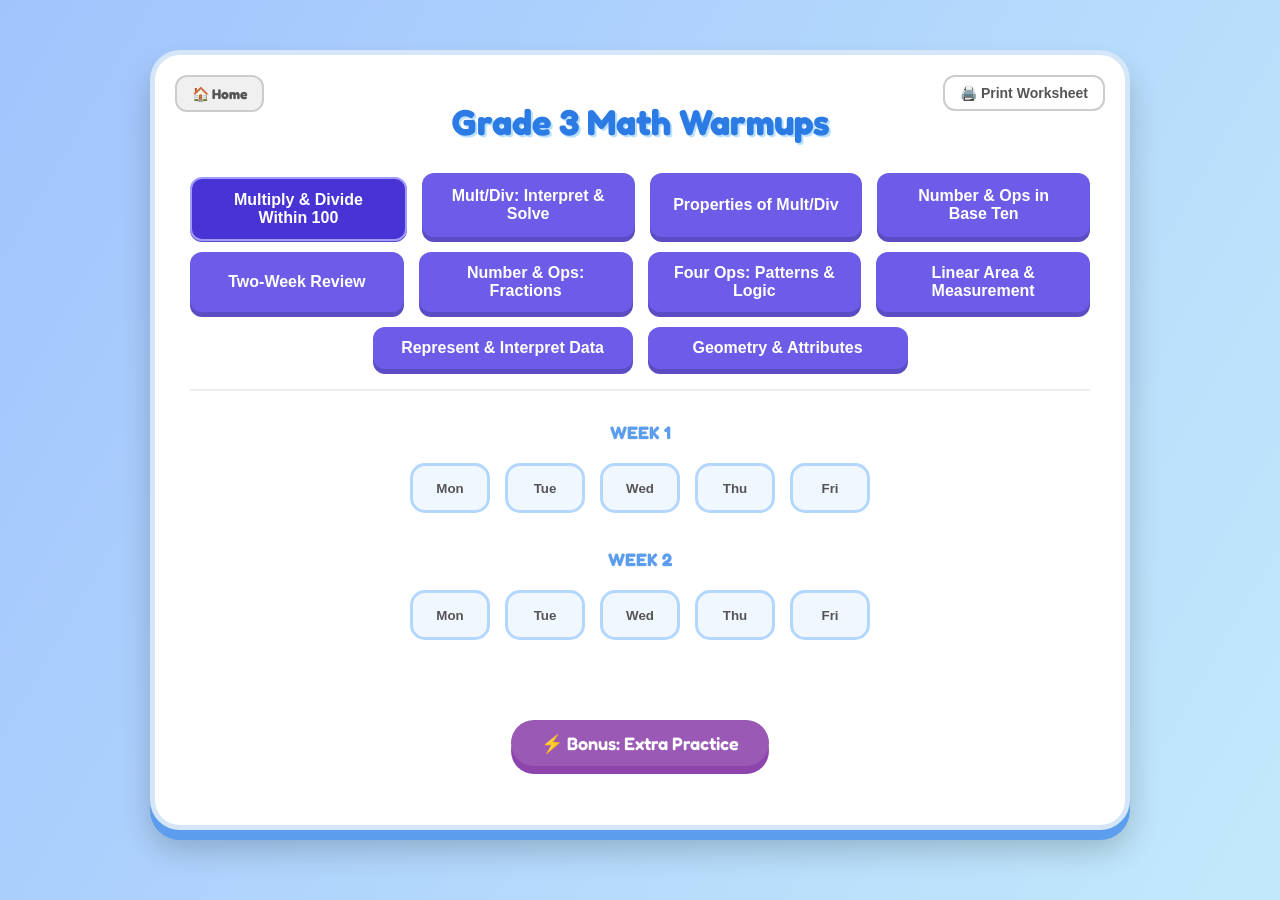
==== commit 07b84d64: "mod10 added" ====
--- a/gr_3_fiab_practice.html
+++ b/gr_3_fiab_practice.html
@@ -130,13 +130,14 @@
             .module-nav, .nav-container, .footer-controls, .print-btn, .home-btn, 
             #placeholder, .btn-extra, #extraPracticeContainer, .tbd-message, h1 { display: none !important; }
             
-            #content-area { display: grid !important; grid-template-columns: 1fr 1fr; grid-gap: 20px; width: 100%; }
-            
+            #content-area { display: grid !important; grid-template-columns: 1fr 1fr; grid-gap: 30px; width: 100%; }
+            
+            /* RESTORED: Clean header with no heavy bottom border */
             .print-header { font-family: 'Roboto', sans-serif; grid-column: 1 / -1; display: flex !important; justify-content: space-between; gap: 20px; width: 100%; font-size: 16px; font-weight: 600; margin-top: 5px; margin-bottom: 10px; padding-bottom: 5px; border-bottom: none; white-space: nowrap; }
             
             .day-content { display: block !important; border: none !important; padding: 0 !important; margin-bottom: 15px !important; break-inside: avoid; page-break-inside: avoid; }
             
-            .question-card { border: 1px solid #ccc !important; box-shadow: none !important; background: #fff !important; margin-bottom: 12px !important; padding: 10px 12px !important; border-radius: 10px !important; break-inside: avoid; page-break-inside: avoid; }
+            .question-card { border: 1px solid #ccc !important; box-shadow: none !important; background: #fff !important; margin-bottom: 15px !important; padding: 12px 15px !important; border-radius: 10px !important; break-inside: avoid; page-break-inside: avoid; }
             
             .helper-hub-card { display: block !important; border: 2px dashed #666 !important; background: #f9f9f9 !important; border-radius: 15px; padding: 15px !important; margin-top: 0 !important; break-inside: avoid; page-break-inside: avoid; box-shadow: none; align-self: start; }
             .helper-hub-card * { color: #333 !important; }
@@ -146,11 +147,12 @@
             .helper-hub-card svg rect[fill="#e3f2fd"], .helper-hub-card svg rect[fill="#fff9c4"], .helper-hub-card svg rect[fill="#c8e6c9"] { fill: #fff !important; stroke: #333 !important; }
             .helper-hub-card svg rect[fill="#81ecec"] { fill: #ddd !important; }
             
-            .math-problem { display: block; margin-bottom: 8px !important; border: none !important; padding: 0 !important; font-size: 16px !important; break-inside: avoid; page-break-inside: avoid; line-height: 1.3 !important; } 
+            .math-problem { display: block; margin-bottom: 10px !important; border: none !important; padding: 0 !important; font-size: 16px !important; break-inside: avoid; page-break-inside: avoid; line-height: 1.3 !important; } 
             
             .print-break { break-after: page; page-break-after: always; }
             .print-spacer { display: block !important; border: none; height: 10px; }
             
+            /* RESTORED: No black border box around the answer key */
             .answer-key-page { display: block !important; grid-column: 1 / -1; break-before: page; page-break-before: always; text-align: left; padding: 10px 0; border: none; }
             .answer-key-page h2 { font-size: 22px; margin-top: 0; margin-bottom: 15px; border-bottom: 2px solid #000; padding-bottom: 5px; } 
             
@@ -159,18 +161,18 @@
             .ak-day { margin-bottom: 10px; font-size: 12px; line-height: 1.3; border-bottom: 1px dashed #ccc; padding-bottom: 5px;}
             .ak-day strong { display: block; color: #444; margin-bottom: 2px; }
             
-            h3 { color: #000; border-bottom: 1px solid #000; margin-top: 0; font-size: 18px; margin-bottom: 6px; padding-bottom: 4px !important; }
-            .instructions { font-size: 15px !important; margin-bottom: 6px !important; }
-            .q-num { font-size: 16px !important; }
+            h3 { color: #000; border-bottom: 1px solid #000; margin-top: 0; font-size: 20px; margin-bottom: 8px; padding-bottom: 4px !important; }
+            .instructions { font-size: 16px !important; margin-bottom: 6px !important; }
+            .q-num { font-size: 18px !important; }
             .q-num span { color: #000 !important; }
             
             .math-problem > div[style*="text-align: center"] { margin-bottom: 2px !important; }
-            .math-problem svg.fraction-bar-svg, .math-problem svg.number-line-svg { max-height: 70px !important; width: auto !important; margin: 2px auto !important; }
+            .math-problem svg.fraction-bar-svg, .math-problem svg.number-line-svg { max-height: 80px !important; width: auto !important; margin: 2px auto !important; }
             .math-problem svg.pattern-line-svg { max-height: 80px !important; width: 100% !important; margin: 2px auto !important; }
             
             .grid-area-svg, .polygon-svg, .ruler-svg { max-height: 140px !important; margin: 2px auto !important; }
             
-            /* --- NEW PRINT STYLES FOR GRAPHS & TABLES --- */
+            /* --- PRINT STYLES FOR GRAPHS & TABLES --- */
             table.data-table { border: 2px solid #000 !important; width: 95%; margin: 5px auto !important; }
             table.data-table th { background: #e0e0e0 !important; color: #000 !important; border: 1px solid #000 !important; font-size: 14px !important; padding: 4px !important; -webkit-print-color-adjust: exact; }
             table.data-table td { border: 1px solid #000 !important; color: #000 !important; font-size: 14px !important; padding: 4px !important; }
@@ -235,6 +237,71 @@
     <script>
         // --- GLOBAL SVG & HTML GENERATORS ---
         
+        // --- GEOMETRY MODULE GENERATORS ---
+        function drawGeomShape(type, rot=0) {
+            let pts = "";
+            if(type==='square') pts = "20,20 80,20 80,80 20,80";
+            if(type==='rect-w') pts = "10,30 90,30 90,70 10,70";
+            if(type==='rect-t') pts = "30,10 70,10 70,90 30,90";
+            if(type==='rhombus') pts = "50,10 90,50 50,90 10,50";
+            if(type==='para') pts = "20,70 80,70 90,30 30,30";
+            if(type==='trap') pts = "20,80 80,80 65,20 35,20";
+            if(type==='iso-trap') pts = "20,80 80,80 60,30 40,30";
+            if(type==='right-tri') pts = "20,80 80,80 20,20";
+            if(type==='equi-tri') pts = "50,20 90,80 10,80";
+            if(type==='pentagon') pts = "50,10 95,45 75,95 25,95 5,45";
+            if(type==='hexagon') pts = "50,10 90,30 90,70 50,90 10,70 10,30";
+            if(type==='quad-irr') pts = "10,20 80,10 90,70 30,90";
+            
+            return `<svg width="80" height="80" viewBox="0 0 100 100" style="max-height:70px; margin:0 auto; display:block;">
+                <g transform="rotate(${rot} 50 50)">
+                    <polygon points="${pts}" fill="#e3f2fd" stroke="#1a5bb8" stroke-width="4" stroke-linejoin="round"/>
+                </g>
+            </svg>`;
+        }
+
+        function drawFractionShape(type, total, shaded) {
+            let svg = `<svg width="120" height="120" viewBox="0 0 120 120" style="margin: 10px auto; display: block;">`;
+            if (type === 'circle') {
+                svg += `<circle cx="60" cy="60" r="50" fill="#fff" stroke="#333" stroke-width="2"/>`;
+                if(total===1) {
+                   if(shaded===1) svg += `<circle cx="60" cy="60" r="50" fill="#81ecec" stroke="#333" stroke-width="2"/>`;
+                } else if (total===2) {
+                   svg += `<path d="M 60 60 L 60 10 A 50 50 0 0 1 60 110 Z" fill="${shaded>0?'#81ecec':'#fff'}" stroke="#333" stroke-width="2"/>`;
+                   svg += `<path d="M 60 60 L 60 110 A 50 50 0 0 1 60 10 Z" fill="${shaded>1?'#81ecec':'#fff'}" stroke="#333" stroke-width="2"/>`;
+                } else {
+                   for (let i = 0; i < total; i++) {
+                       let startAngle = (i * 360) / total;
+                       let endAngle = ((i + 1) * 360) / total;
+                       let startRad = (startAngle - 90) * Math.PI / 180;
+                       let endRad = (endAngle - 90) * Math.PI / 180;
+                       let x1 = 60 + 50 * Math.cos(startRad);
+                       let y1 = 60 + 50 * Math.sin(startRad);
+                       let x2 = 60 + 50 * Math.cos(endRad);
+                       let y2 = 60 + 50 * Math.sin(endRad);
+                       svg += `<path d="M 60 60 L ${x1} ${y1} A 50 50 0 0 1 ${x2} ${y2} Z" fill="${i < shaded ? '#81ecec' : '#fff'}" stroke="#333" stroke-width="2"/>`;
+                   }
+                }
+            } else if (type === 'rect') {
+                let cols = total; let rows = 1;
+                if (total === 4) { cols = 2; rows = 2; }
+                if (total === 6) { cols = 3; rows = 2; }
+                if (total === 8) { cols = 4; rows = 2; }
+                let cellW = 100 / cols; let cellH = 100 / rows;
+                let count = 0;
+                for (let r = 0; r < rows; r++) {
+                    for (let c = 0; c < cols; c++) {
+                        let fill = count < shaded ? '#81ecec' : '#fff';
+                        svg += `<rect x="${10 + c*cellW}" y="${10 + r*cellH}" width="${cellW}" height="${cellH}" fill="${fill}" stroke="#333" stroke-width="2"/>`;
+                        count++;
+                    }
+                }
+            }
+            svg += `</svg>`;
+            return svg;
+        }
+
+        // --- DATA & GRAPH GENERATORS ---
         function drawBarGraph(title, yLabel, xLabel, labels, data, maxVal, step) {
             const w = 350, h = 250;
             const originX = 60, originY = 200;
@@ -242,12 +309,10 @@
             
             let svg = `<svg class="bar-graph-svg" width="${w}" height="${h}" viewBox="0 0 ${w} ${h}" style="margin: 10px auto; display: block; background: #fff; border: 1px solid #eee; border-radius: 8px;">`;
             
-            // Titles
             svg += `<text x="${w/2}" y="25" font-size="16" font-weight="bold" fill="#333" text-anchor="middle">${title}</text>`;
             svg += `<text x="15" y="${originY - graphH/2}" font-size="14" font-weight="bold" fill="#555" text-anchor="middle" transform="rotate(-90 15,${originY - graphH/2})">${yLabel}</text>`;
             svg += `<text x="${originX + graphW/2}" y="${h - 10}" font-size="14" font-weight="bold" fill="#555" text-anchor="middle">${xLabel}</text>`;
 
-            // Grid and Y-axis labels
             let numSteps = maxVal / step;
             for (let i = 0; i <= numSteps; i++) {
                 let y = originY - (i / numSteps) * graphH;
@@ -255,11 +320,9 @@
                 svg += `<text x="${originX - 10}" y="${y + 5}" font-size="12" fill="#333" text-anchor="end">${i * step}</text>`;
             }
 
-            // Axes lines
             svg += `<line x1="${originX}" y1="${originY - graphH}" x2="${originX}" y2="${originY}" stroke="#333" stroke-width="2" />`;
             svg += `<line x1="${originX}" y1="${originY}" x2="${originX + graphW}" y2="${originY}" stroke="#333" stroke-width="2" />`;
 
-            // Bars
             const barW = (graphW / labels.length) * 0.6;
             const spacing = (graphW / labels.length);
             const colors = ['#a1c4fd', '#6c5ce7', '#f1c40f', '#e74c3c', '#27ae60'];
@@ -281,14 +344,13 @@
         function drawPictureGraph(title, categoryLabel, labels, data, iconKeyText, iconVal) {
             const w = 400, rowH = 40;
             const tableBottom = 75 + (labels.length * rowH);
-            const h = tableBottom + 45; // Increased padding to prevent key overlap
+            const h = tableBottom + 45; 
             
             let svg = `<svg class="picture-graph-svg" width="${w}" height="${h}" viewBox="0 0 ${w} ${h}" style="margin: 10px auto; display: block; background: #fff; border: 2px solid #ccc; border-radius: 8px;">`;
             
             svg += `<rect x="0" y="0" width="${w}" height="${h}" fill="#fcfcfc" rx="8" />`;
             svg += `<text x="${w/2}" y="30" font-size="18" font-weight="bold" fill="#333" text-anchor="middle">${title}</text>`;
             
-            // Header Row
             svg += `<rect x="10" y="45" width="100" height="30" fill="#d4e6f7" stroke="#333" stroke-width="1" />`;
             svg += `<rect x="110" y="45" width="280" height="30" fill="#d4e6f7" stroke="#333" stroke-width="1" />`;
             svg += `<text x="60" y="65" font-size="14" font-weight="bold" fill="#333" text-anchor="middle">${categoryLabel}</text>`;
@@ -312,7 +374,6 @@
                 }
             });
 
-            // Key
             svg += `<text x="${w/2}" y="${h - 15}" font-size="14" font-weight="bold" fill="#555" text-anchor="middle">Key: <tspan fill="#f1c40f" stroke="#333">⬤</tspan> = ${iconKeyText}</text>`;
             svg += `</svg>`;
             return svg;
@@ -327,7 +388,6 @@
             
             svg += `<text x="${w/2}" y="25" font-size="16" font-weight="bold" fill="#333" text-anchor="middle">${title}</text>`;
             
-            // Base line & arrows
             svg += `<line x1="${originX}" y1="${originY}" x2="${originX + lineW}" y2="${originY}" stroke="#333" stroke-width="3" />`;
             svg += `<polygon points="${originX},${originY} ${originX+10},${originY-6} ${originX+10},${originY+6}" fill="#333" />`;
             svg += `<polygon points="${originX+lineW},${originY} ${originX+lineW-10},${originY-6} ${originX+lineW-10},${originY+6}" fill="#333" />`;
@@ -338,7 +398,6 @@
                 let x = originX + spacing * (i + 1);
                 svg += `<line x1="${x}" y1="${originY - 5}" x2="${x}" y2="${originY + 10}" stroke="#333" stroke-width="2" />`;
                 
-                // Handling fractions elegantly in SVG with TIGHTER spacing
                 if (tickLabel.includes('/')) {
                     let parts = tickLabel.split(' ');
                     let yOffset = originY + 22;
@@ -358,7 +417,6 @@
                     svg += `<text x="${x}" y="${originY + 28}" font-size="16" font-weight="bold" fill="#333" text-anchor="middle">${tickLabel}</text>`;
                 }
 
-                // Draw X's
                 let count = data[i] || 0;
                 for(let j=0; j<count; j++) {
                     let xY = originY - 15 - (j * 20);
@@ -372,6 +430,7 @@
             return svg;
         }
 
+        // --- OTHER CORE GENERATORS ---
         function drawNumberLine(divisions, pointAt) {
             let svg = `<svg class="number-line-svg" width="400" height="100" viewBox="0 0 400 100" style="margin: 10px 0;">`;
             svg += `<line x1="40" y1="50" x2="360" y2="50" stroke="#333" stroke-width="3" />`; 
@@ -531,6 +590,7 @@
     <script src="data/gr3/mod7.js"></script>
     <script src="data/gr3/mod8.js"></script>
     <script src="data/gr3/mod9.js"></script>
+    <script src="data/gr3/mod10.js"></script>
 </head>
 <body>
 
@@ -550,6 +610,7 @@
         <button class="btn-module" onclick="selectModule(6)">Four Ops: Patterns & Logic</button>
         <button class="btn-module" onclick="selectModule(7)">Linear Area & Measurement</button>
         <button class="btn-module" onclick="selectModule(8)">Represent & Interpret Data</button>
+        <button class="btn-module" onclick="selectModule(9)">Geometry & Attributes</button>
     </div>
 
     <div class="nav-container" id="navContainer"></div>
@@ -594,17 +655,22 @@
                 typeof mod6Data !== 'undefined' ? mod6Data : {name: "Number & Ops: Fractions", weeks: false},
                 typeof mod7Data !== 'undefined' ? mod7Data : {name: "Four Ops: Patterns & Logic", weeks: false},
                 typeof mod8Data !== 'undefined' ? mod8Data : {name: "Linear Area & Measurement", weeks: false},
-                typeof mod9Data !== 'undefined' ? mod9Data : {name: "Represent & Interpret Data", weeks: false}
+                typeof mod9Data !== 'undefined' ? mod9Data : {name: "Represent & Interpret Data", weeks: false},
+                typeof mod10Data !== 'undefined' ? mod10Data : {name: "Geometry & Attributes", weeks: false}
             ]
         };
 
         if(index < 0 || index >= appData.modules.length) index = 0;
         currentModuleIndex = index;
         
-        // Update URL Params
-        const url = new URL(window.location);
-        url.searchParams.set('module', index);
-        window.history.pushState({}, '', url);
+        // Update URL Params SAFELY (Protects against file:/// security blocks)
+        try {
+            const url = new URL(window.location.href);
+            url.searchParams.set('module', index);
+            window.history.pushState({}, '', url);
+        } catch (e) {
+            console.warn("Could not update URL history (likely running locally).");
+        }
 
         document.querySelectorAll('.btn-module').forEach((btn, idx) => btn.classList.toggle('active', idx === index));
 
@@ -690,7 +756,8 @@
                         if (sec.problems) {
                             sec.problems.forEach((p, idx) => card.appendChild(createProblem(p, 'grid', idx === 0 ? overrideProbText : null)));
                         }
-                        card.appendChild(createGrid(sec.rows));
+                        // Pass along custom headers if they exist in the section data
+                        card.appendChild(createGrid(sec.rows, sec.th1, sec.th2, sec.th3));
                     }
                     else if (sec.type === 'input' || sec.type === 'fraction-input') {
                         sec.problems.forEach((p, idx) => {
@@ -843,12 +910,15 @@
         return div;
     }
 
-    function createGrid(rows) {
-        let h = `<table class="caaspp-grid"><tr><th style="width:50%">Statement / Equation</th><th>True</th><th>False</th></tr>`;
+    function createGrid(rows, th1="Statement / Equation", th2="True", th3="False") {
+        let h = `<table class="caaspp-grid"><tr><th style="width:50%">${th1}</th><th>${th2}</th><th>${th3}</th></tr>`;
         rows.forEach(r => {
             const tBox = `<label class="checkbox-container"><input type="checkbox" data-correct="${r.correct}"><span class="checkmark"></span></label>`;
             const fBox = `<label class="checkbox-container"><input type="checkbox" data-correct="${!r.correct}"><span class="checkmark"></span></label>`;
-            h += `<tr data-type="grid-row"><td>${formatText(r.text)}</td><td>${tBox}</td><td>${fBox}</td></tr>`;
+            
+            let cellContent = r.svg ? r.svg : formatText(r.text);
+            
+            h += `<tr data-type="grid-row"><td>${cellContent}</td><td>${tBox}</td><td>${fBox}</td></tr>`;
         });
         return createElementFromHTML(h + '</table>');
     }
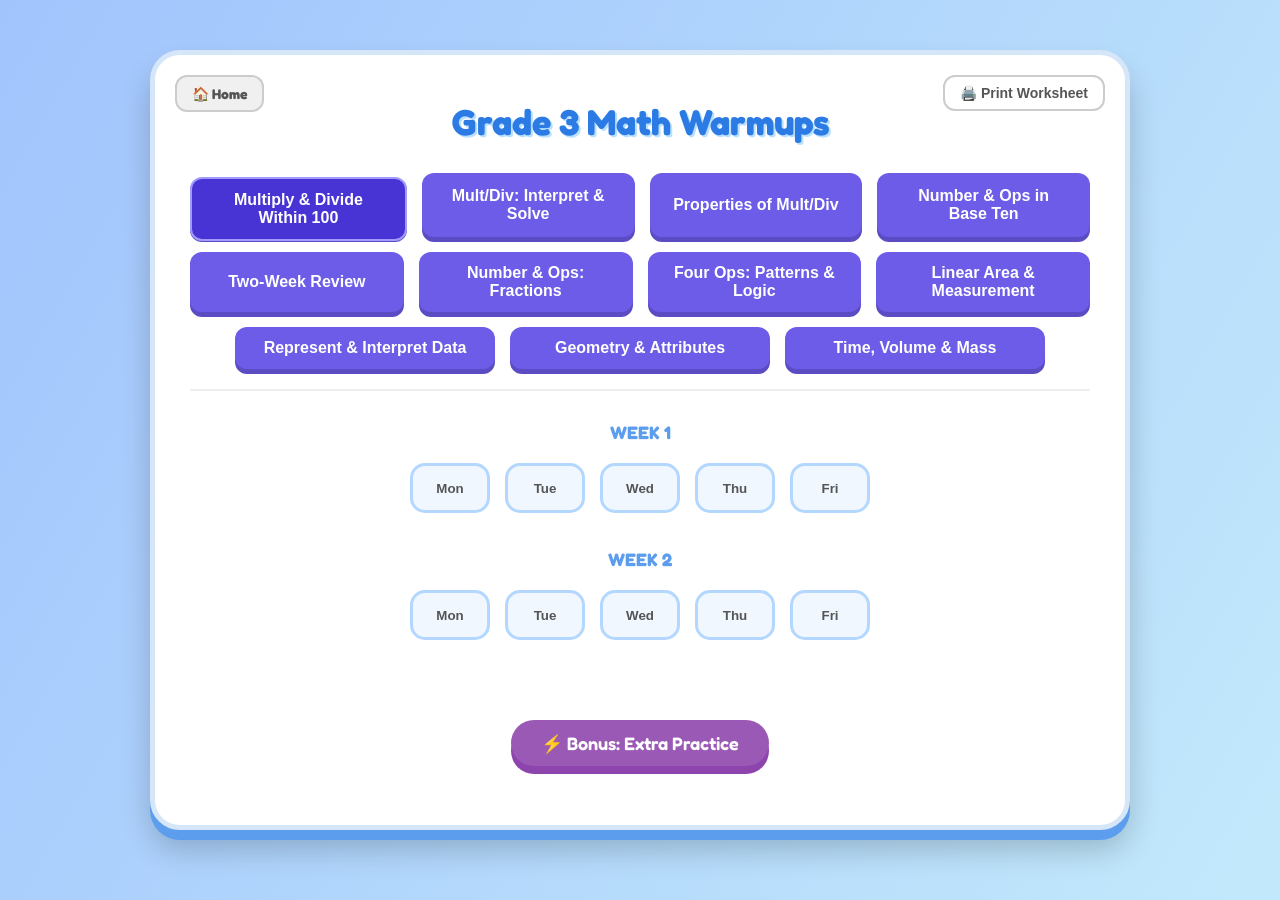
==== commit d0d1169f: "working through mod11" ====
--- a/gr_3_fiab_practice.html
+++ b/gr_3_fiab_practice.html
@@ -132,7 +132,6 @@
             
             #content-area { display: grid !important; grid-template-columns: 1fr 1fr; grid-gap: 30px; width: 100%; }
             
-            /* RESTORED: Clean header with no heavy bottom border */
             .print-header { font-family: 'Roboto', sans-serif; grid-column: 1 / -1; display: flex !important; justify-content: space-between; gap: 20px; width: 100%; font-size: 16px; font-weight: 600; margin-top: 5px; margin-bottom: 10px; padding-bottom: 5px; border-bottom: none; white-space: nowrap; }
             
             .day-content { display: block !important; border: none !important; padding: 0 !important; margin-bottom: 15px !important; break-inside: avoid; page-break-inside: avoid; }
@@ -152,7 +151,6 @@
             .print-break { break-after: page; page-break-after: always; }
             .print-spacer { display: block !important; border: none; height: 10px; }
             
-            /* RESTORED: No black border box around the answer key */
             .answer-key-page { display: block !important; grid-column: 1 / -1; break-before: page; page-break-before: always; text-align: left; padding: 10px 0; border: none; }
             .answer-key-page h2 { font-size: 22px; margin-top: 0; margin-bottom: 15px; border-bottom: 2px solid #000; padding-bottom: 5px; } 
             
@@ -170,7 +168,7 @@
             .math-problem svg.fraction-bar-svg, .math-problem svg.number-line-svg { max-height: 80px !important; width: auto !important; margin: 2px auto !important; }
             .math-problem svg.pattern-line-svg { max-height: 80px !important; width: 100% !important; margin: 2px auto !important; }
             
-            .grid-area-svg, .polygon-svg, .ruler-svg { max-height: 140px !important; margin: 2px auto !important; }
+            .grid-area-svg, .polygon-svg, .ruler-svg, .clock-svg { max-height: 140px !important; margin: 2px auto !important; }
             
             /* --- PRINT STYLES FOR GRAPHS & TABLES --- */
             table.data-table { border: 2px solid #000 !important; width: 95%; margin: 5px auto !important; }
@@ -236,6 +234,44 @@
 
     <script>
         // --- GLOBAL SVG & HTML GENERATORS ---
+        
+        // --- NEW: CLOCK GENERATOR ---
+        function drawClock(hour, minute) {
+            let svg = `<svg class="clock-svg" width="160" height="160" viewBox="0 0 120 120" style="margin: 10px auto; display: block;">`;
+            svg += `<circle cx="60" cy="60" r="50" fill="#fff" stroke="#333" stroke-width="3"/>`;
+            
+            // Draw tick marks (60 minutes)
+            for(let i=0; i<60; i++) {
+                let angle = (i * 6 - 90) * Math.PI / 180;
+                let isHour = i % 5 === 0;
+                let rStart = isHour ? 40 : 45;
+                let x1 = 60 + rStart * Math.cos(angle);
+                let y1 = 60 + rStart * Math.sin(angle);
+                let x2 = 60 + 50 * Math.cos(angle);
+                let y2 = 60 + 50 * Math.sin(angle);
+                svg += `<line x1="${x1}" y1="${y1}" x2="${x2}" y2="${y2}" stroke="#333" stroke-width="${isHour ? 2 : 1}"/>`;
+            }
+            
+            // Draw Numbers (1-12)
+            for(let i=1; i<=12; i++) {
+                let angle = (i * 30 - 90) * Math.PI / 180;
+                let x = 60 + 32 * Math.cos(angle);
+                let y = 60 + 32 * Math.sin(angle) + 4; // offset for text baseline
+                svg += `<text x="${x}" y="${y}" font-size="12" font-weight="bold" fill="#333" text-anchor="middle">${i}</text>`;
+            }
+            
+            // Calculate Hand Angles
+            let hAngle = (hour % 12) * 30 + (minute * 0.5);
+            let mAngle = minute * 6;
+            
+            // Draw Hands
+            svg += `<g transform="rotate(${hAngle} 60 60)"><line x1="60" y1="60" x2="60" y2="35" stroke="#e74c3c" stroke-width="4" stroke-linecap="round"/></g>`;
+            svg += `<g transform="rotate(${mAngle} 60 60)"><line x1="60" y1="60" x2="60" y2="20" stroke="#2c7be5" stroke-width="3" stroke-linecap="round"/></g>`;
+            svg += `<circle cx="60" cy="60" r="3" fill="#333"/>`;
+            
+            svg += `</svg>`;
+            return svg;
+        }
         
         // --- GEOMETRY MODULE GENERATORS ---
         function drawGeomShape(type, rot=0) {
@@ -591,6 +627,7 @@
     <script src="data/gr3/mod8.js"></script>
     <script src="data/gr3/mod9.js"></script>
     <script src="data/gr3/mod10.js"></script>
+    <script src="data/gr3/mod11.js"></script>
 </head>
 <body>
 
@@ -611,6 +648,7 @@
         <button class="btn-module" onclick="selectModule(7)">Linear Area & Measurement</button>
         <button class="btn-module" onclick="selectModule(8)">Represent & Interpret Data</button>
         <button class="btn-module" onclick="selectModule(9)">Geometry & Attributes</button>
+        <button class="btn-module" onclick="selectModule(10)">Time, Volume & Mass</button>
     </div>
 
     <div class="nav-container" id="navContainer"></div>
@@ -656,7 +694,8 @@
                 typeof mod7Data !== 'undefined' ? mod7Data : {name: "Four Ops: Patterns & Logic", weeks: false},
                 typeof mod8Data !== 'undefined' ? mod8Data : {name: "Linear Area & Measurement", weeks: false},
                 typeof mod9Data !== 'undefined' ? mod9Data : {name: "Represent & Interpret Data", weeks: false},
-                typeof mod10Data !== 'undefined' ? mod10Data : {name: "Geometry & Attributes", weeks: false}
+                typeof mod10Data !== 'undefined' ? mod10Data : {name: "Geometry & Attributes", weeks: false},
+                typeof mod11Data !== 'undefined' ? mod11Data : {name: "Time, Volume & Mass", weeks: false}
             ]
         };
 
@@ -747,8 +786,8 @@
                         }
                     }
                     
-                    const iText = instrText.split(':');
-                    const iHtml = iText.length > 1 ? `<strong>${formatText(iText[0]+':')}</strong>${formatText(iText.slice(1).join(':'))}` : formatText(instrText);
+                    // FIXED: Removed the buggy split(':') logic that was breaking clock times
+                    const iHtml = formatText(instrText);
                     
                     card.innerHTML = `<div style="display:flex; align-items:flex-start; margin-bottom: 20px;"><div class="instructions-wrapper" style="display:flex; align-items:flex-start; width: 100%;">${qNumHtml}<div class="instructions" style="margin-bottom:0; width: 100%;">${iHtml}</div></div></div>`;
                     
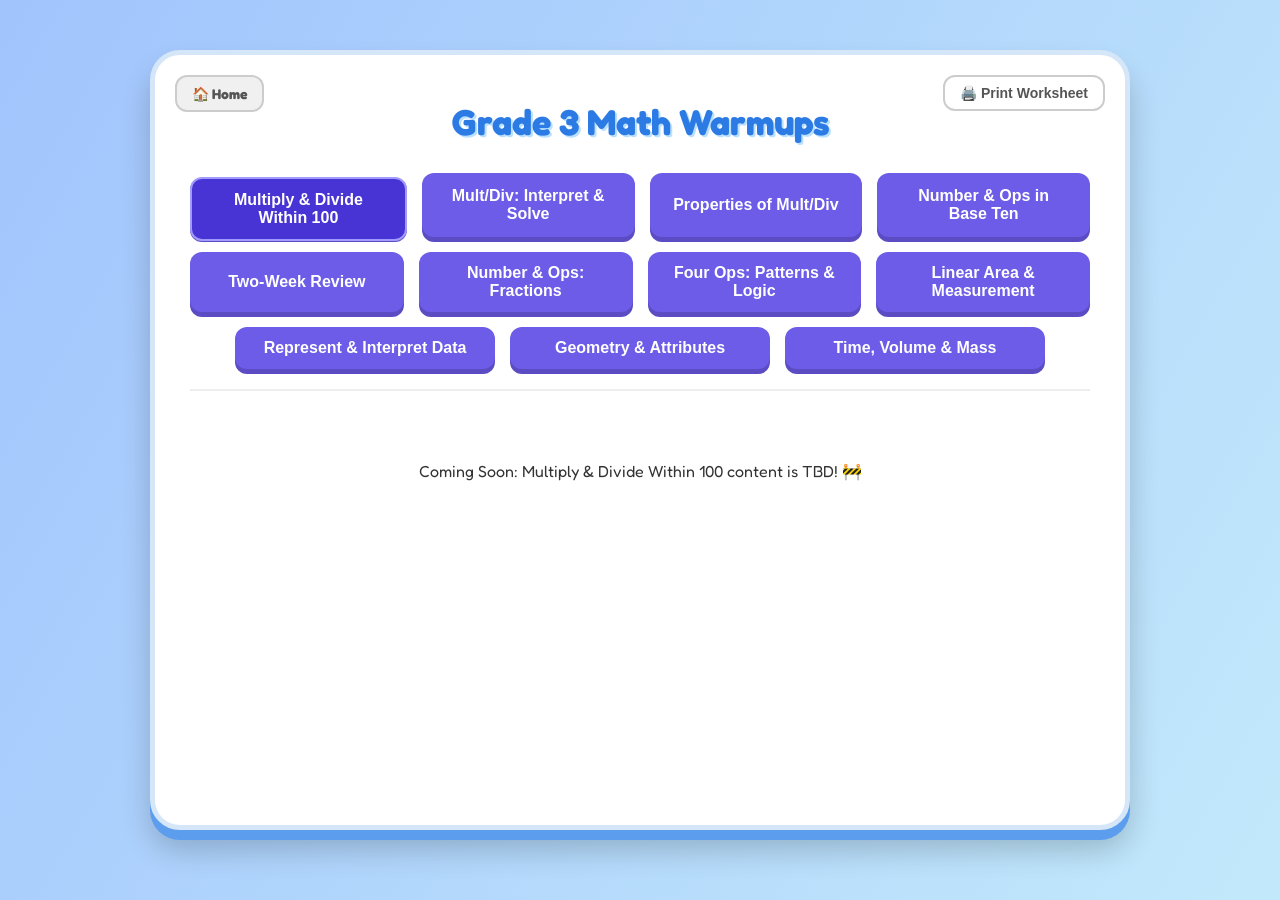
==== commit 28f0a076: "added multiversion data" ====
--- a/gr_3_fiab_practice.html
+++ b/gr_3_fiab_practice.html
@@ -685,10 +685,10 @@
     function selectModule(index) {
         const appData = {
             modules: [
-                typeof mod1Data !== 'undefined' ? mod1Data : {name: "Module 1", weeks: false}, 
-                typeof mod2Data !== 'undefined' ? mod2Data : {name: "Module 2", weeks: false}, 
-                typeof mod3Data !== 'undefined' ? mod3Data : {name: "Module 3", weeks: false}, 
-                typeof mod4Data !== 'undefined' ? mod4Data : {name: "Module 4", weeks: false},
+                typeof mod1Data !== 'undefined' ? mod1Data : {name: "Multiply & Divide Within 100", weeks: false}, 
+                typeof mod2Data !== 'undefined' ? mod2Data : {name: "Mult/Div: Interpret & Solve", weeks: false}, 
+                typeof mod3Data !== 'undefined' ? mod3Data : {name: "Properties of Mult/Div", weeks: false}, 
+                typeof mod4Data !== 'undefined' ? mod4Data : {name: "Number & Ops in Base Ten", weeks: false},
                 typeof mod5Data !== 'undefined' ? mod5Data : {name: "Two-Week Review", weeks: false},
                 typeof mod6Data !== 'undefined' ? mod6Data : {name: "Number & Ops: Fractions", weeks: false},
                 typeof mod7Data !== 'undefined' ? mod7Data : {name: "Four Ops: Patterns & Logic", weeks: false},
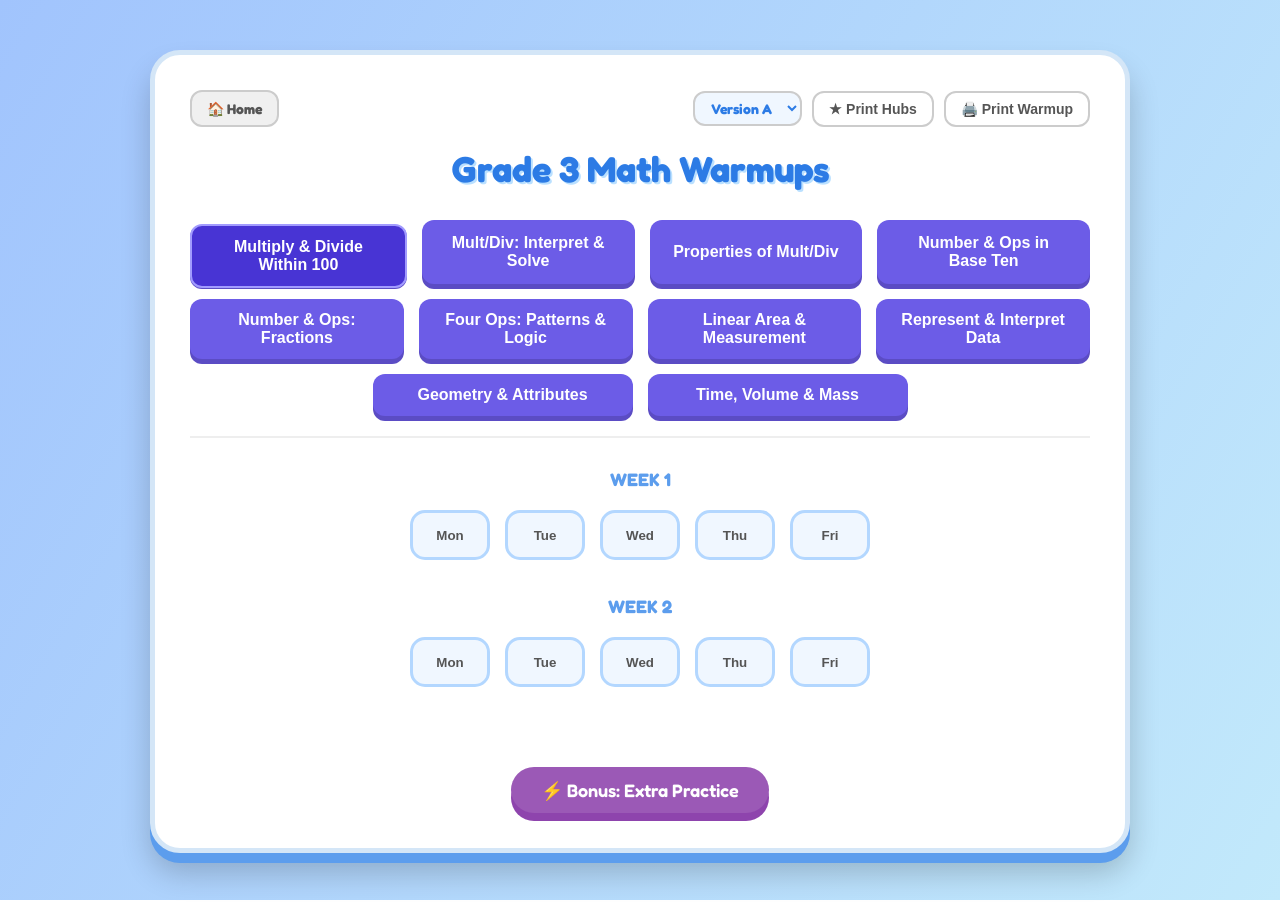
==== commit cc2f82b3: "multi version finalized" ====
--- a/gr_3_fiab_practice.html
+++ b/gr_3_fiab_practice.html
@@ -5,14 +5,21 @@
     <meta name="viewport" content="width=device-width, initial-scale=1.0">
     <title>Grade 3 Math Warmups</title>
     <link href="https://fonts.googleapis.com/css2?family=Fredoka:wght@400;600&family=Roboto:wght@400;600&display=swap" rel="stylesheet">
-    <style>
+    <style id="main-styles">
         /* --- CORE STYLES --- */
         body{font-family:'Fredoka','Comic Sans MS',sans-serif;background:linear-gradient(120deg,#a1c4fd,#c2e9fb) fixed;padding:20px;text-align:center;color:#333;margin:0;-webkit-print-color-adjust:exact}
         .container{max-width:900px;margin:30px auto;background:#fff;padding:35px;border-radius:30px;box-shadow:0 10px 0 #5c9ded,0 20px 30px rgba(0,0,0,.2);border:5px solid #d4e6f7;min-height:700px;position:relative}
         h1{color:#2c7be5;font-size:36px;margin:10px 0 30px;text-shadow:2px 2px 0 #bae0ff} h3{color:#555;font-size:24px;border-bottom:2px dashed #d4e6f7;padding-bottom:10px;text-align:left}
-        .print-btn,.home-btn{position:absolute;top:20px;background:#fff;color:#555;border:2px solid #ccc;padding:8px 15px;border-radius:12px;cursor:pointer;font-weight:700;font-size:14px;transition:.2s;z-index:100;text-decoration:none}
-        .print-btn{right:20px} .home-btn{left:20px;background:#f0f0f0} .print-btn:hover,.home-btn:hover{background:#e0e0e0;border-color:#bbb}
-        
+        
+        /* Top Controls (Print, Hubs, Version, Home) */
+        .top-bar { display: flex; justify-content: space-between; align-items: center; margin-bottom: 20px; flex-wrap: wrap; gap: 15px; }
+        .home-btn { background: #f0f0f0; color: #555; border: 2px solid #ccc; padding: 8px 15px; border-radius: 12px; cursor: pointer; font-weight: 700; font-size: 14px; transition: .2s; text-decoration: none; }
+        .top-controls { display: flex; gap: 10px; align-items: center; flex-wrap: wrap; justify-content: center; }
+        .print-btn { background: #fff; color: #555; border: 2px solid #ccc; padding: 8px 15px; border-radius: 12px; cursor: pointer; font-weight: 700; font-size: 14px; transition: .2s; }
+        .home-btn:hover, .print-btn:hover { background: #e0e0e0; border-color: #bbb; }
+        .version-select { padding: 6px 12px; border-radius: 12px; border: 2px solid #ccc; font-family: inherit; font-weight: 700; font-size: 14px; color: #2c7be5; background: #f0f7ff; cursor: pointer; outline: none; }
+        .version-select:hover { border-color: #2c7be5; }
+
         /* Header for Print Only - HIDDEN ON SCREEN */
         .print-header { display: none; }
         .print-spacer { display: none; } 
@@ -127,7 +134,7 @@
             @page { size: landscape; margin: 0.3in; }
             body { background: none; color: #000; padding: 0; margin: 0; zoom: 0.95; }
             .container { box-shadow: none; border: none; width: 100%; max-width: 100%; margin: 0; padding: 0; }
-            .module-nav, .nav-container, .footer-controls, .print-btn, .home-btn, 
+            .module-nav, .nav-container, .footer-controls, .top-bar,
             #placeholder, .btn-extra, #extraPracticeContainer, .tbd-message, h1 { display: none !important; }
             
             #content-area { display: grid !important; grid-template-columns: 1fr 1fr; grid-gap: 30px; width: 100%; }
@@ -235,12 +242,10 @@
     <script>
         // --- GLOBAL SVG & HTML GENERATORS ---
         
-        // --- NEW: CLOCK GENERATOR ---
         function drawClock(hour, minute) {
             let svg = `<svg class="clock-svg" width="160" height="160" viewBox="0 0 120 120" style="margin: 10px auto; display: block;">`;
             svg += `<circle cx="60" cy="60" r="50" fill="#fff" stroke="#333" stroke-width="3"/>`;
             
-            // Draw tick marks (60 minutes)
             for(let i=0; i<60; i++) {
                 let angle = (i * 6 - 90) * Math.PI / 180;
                 let isHour = i % 5 === 0;
@@ -252,19 +257,16 @@
                 svg += `<line x1="${x1}" y1="${y1}" x2="${x2}" y2="${y2}" stroke="#333" stroke-width="${isHour ? 2 : 1}"/>`;
             }
             
-            // Draw Numbers (1-12)
             for(let i=1; i<=12; i++) {
                 let angle = (i * 30 - 90) * Math.PI / 180;
                 let x = 60 + 32 * Math.cos(angle);
-                let y = 60 + 32 * Math.sin(angle) + 4; // offset for text baseline
+                let y = 60 + 32 * Math.sin(angle) + 4;
                 svg += `<text x="${x}" y="${y}" font-size="12" font-weight="bold" fill="#333" text-anchor="middle">${i}</text>`;
             }
             
-            // Calculate Hand Angles
             let hAngle = (hour % 12) * 30 + (minute * 0.5);
             let mAngle = minute * 6;
             
-            // Draw Hands
             svg += `<g transform="rotate(${hAngle} 60 60)"><line x1="60" y1="60" x2="60" y2="35" stroke="#e74c3c" stroke-width="4" stroke-linecap="round"/></g>`;
             svg += `<g transform="rotate(${mAngle} 60 60)"><line x1="60" y1="60" x2="60" y2="20" stroke="#2c7be5" stroke-width="3" stroke-linecap="round"/></g>`;
             svg += `<circle cx="60" cy="60" r="3" fill="#333"/>`;
@@ -273,7 +275,6 @@
             return svg;
         }
         
-        // --- GEOMETRY MODULE GENERATORS ---
         function drawGeomShape(type, rot=0) {
             let pts = "";
             if(type==='square') pts = "20,20 80,20 80,80 20,80";
@@ -337,7 +338,6 @@
             return svg;
         }
 
-        // --- DATA & GRAPH GENERATORS ---
         function drawBarGraph(title, yLabel, xLabel, labels, data, maxVal, step) {
             const w = 350, h = 250;
             const originX = 60, originY = 200;
@@ -466,7 +466,6 @@
             return svg;
         }
 
-        // --- OTHER CORE GENERATORS ---
         function drawNumberLine(divisions, pointAt) {
             let svg = `<svg class="number-line-svg" width="400" height="100" viewBox="0 0 400 100" style="margin: 10px 0;">`;
             svg += `<line x1="40" y1="50" x2="360" y2="50" stroke="#333" stroke-width="3" />`; 
@@ -632,8 +631,18 @@
 <body>
 
 <div class="container">
-    <a href="index.html" class="home-btn">🏠 Home</a>
-    <button class="print-btn" onclick="window.print()">🖨️ Print Worksheet</button>
+    <div class="top-bar">
+        <a href="index.html" class="home-btn">🏠 Home</a>
+        <div class="top-controls">
+            <select id="versionSelect" class="version-select" onchange="changeVersion()">
+                <option value="A">Version A</option>
+                <option value="B">Version B</option>
+                <option value="C">Version C</option>
+            </select>
+            <button class="print-btn" onclick="printHelperHubs()">★ Print Hubs</button>
+            <button class="print-btn" onclick="window.print()">🖨️ Print Warmup</button>
+        </div>
+    </div>
 
     <h1>Grade 3 Math Warmups</h1>
 
@@ -642,13 +651,12 @@
         <button class="btn-module" onclick="selectModule(1)">Mult/Div: Interpret & Solve</button>
         <button class="btn-module" onclick="selectModule(2)">Properties of Mult/Div</button>
         <button class="btn-module" onclick="selectModule(3)">Number & Ops in Base Ten</button>
-        <button class="btn-module" onclick="selectModule(4)">Two-Week Review</button>
-        <button class="btn-module" onclick="selectModule(5)">Number & Ops: Fractions</button>
-        <button class="btn-module" onclick="selectModule(6)">Four Ops: Patterns & Logic</button>
-        <button class="btn-module" onclick="selectModule(7)">Linear Area & Measurement</button>
-        <button class="btn-module" onclick="selectModule(8)">Represent & Interpret Data</button>
-        <button class="btn-module" onclick="selectModule(9)">Geometry & Attributes</button>
-        <button class="btn-module" onclick="selectModule(10)">Time, Volume & Mass</button>
+        <button class="btn-module" onclick="selectModule(4)">Number & Ops: Fractions</button>
+        <button class="btn-module" onclick="selectModule(5)">Four Ops: Patterns & Logic</button>
+        <button class="btn-module" onclick="selectModule(6)">Linear Area & Measurement</button>
+        <button class="btn-module" onclick="selectModule(7)">Represent & Interpret Data</button>
+        <button class="btn-module" onclick="selectModule(8)">Geometry & Attributes</button>
+        <button class="btn-module" onclick="selectModule(9)">Time, Volume & Mass</button>
     </div>
 
     <div class="nav-container" id="navContainer"></div>
@@ -676,62 +684,121 @@
 </div>
 
 <script>
-
     // --- MAIN STATE & LOGIC ---
     let currentModuleIndex = -1;
     let currentDayId = '';
+    let currentVersion = 'A';
     let attempts = {}; 
 
+    function changeVersion() {
+        currentVersion = document.getElementById('versionSelect').value;
+        if (currentModuleIndex !== -1) {
+            selectModule(currentModuleIndex); 
+        }
+    }
+
+    function printHelperHubs() {
+        const moduleOrder = [];
+        if (typeof mod5Versions !== 'undefined') moduleOrder.push(mod5Versions);
+        if (typeof mod1Versions !== 'undefined') moduleOrder.push(mod1Versions);
+        if (typeof mod2Versions !== 'undefined') moduleOrder.push(mod2Versions);
+        if (typeof mod3Versions !== 'undefined') moduleOrder.push(mod3Versions);
+        if (typeof mod4Versions !== 'undefined') moduleOrder.push(mod4Versions);
+        if (typeof mod6Versions !== 'undefined') moduleOrder.push(mod6Versions);
+        if (typeof mod7Versions !== 'undefined') moduleOrder.push(mod7Versions);
+        if (typeof mod8Versions !== 'undefined') moduleOrder.push(mod8Versions);
+        if (typeof mod9Versions !== 'undefined') moduleOrder.push(mod9Versions);
+        if (typeof mod10Versions !== 'undefined') moduleOrder.push(mod10Versions);
+        if (typeof mod11Versions !== 'undefined') moduleOrder.push(mod11Versions);
+
+        const rawStyles = document.getElementById('main-styles').innerHTML;
+        const baseStyles = rawStyles.split('@media print')[0];
+
+        // Splitting HTML tags so syntax highlighters don't break
+        let html = "<!DOCTYPE html>\n<html>\n<head>\n";
+        html += "<title>Math Helper Hubs</title>\n";
+        html += "<link href=\"https://fonts.googleapis.com/css2?family=Fredoka:wght@400;600&family=Roboto:wght@400;600&display=swap\" rel=\"stylesheet\">\n";
+        html += "<style>\n" + baseStyles + "\n";
+        html += "body { background: #fff; text-align: left; padding: 0.5in; zoom: 0.95; }\n";
+        html += ".print-hub-wrapper { page-break-inside: avoid; break-inside: avoid; margin-bottom: 30px; border: 3px dashed #f1c40f; border-radius: 20px; padding: 20px; background: #fffdf2; }\n";
+        html += ".print-hub-wrapper h3 { border-bottom: 2px dashed #f39c12; color: #d35400; margin-top: 0; padding-bottom: 10px; font-size: 22px; }\n";
+        html += "svg { max-width: 100%; }\n";
+        html += "@media print { @page { size: portrait; margin: 0.5in; } body { padding: 0; -webkit-print-color-adjust: exact; print-color-adjust: exact; } }\n";
+        html += "<\/" + "style>\n<\/" + "head>\n<body>\n";
+        html += "<h1 style=\"text-align: center; color: #2c7be5; font-size: 32px; border-bottom: 4px solid #d4e6f7; padding-bottom: 20px; margin-bottom: 30px; text-shadow: none;\">Grade 3 Math Helper Hubs</h1>\n";
+
+        moduleOrder.forEach(modGrp => {
+            const mod = modGrp["A"];
+            if (mod && mod.weeks) {
+                mod.weeks.forEach(week => {
+                    if (week.helperHub) {
+                        let cleanTitle = week.helperHub.title.replace(/\s*Helper\s*Hub:\s*/i, ' ').trim();
+                        html += "<div class=\"print-hub-wrapper\">\n";
+                        html += "<h3>" + cleanTitle + "</h3>\n";
+                        html += "<div>" + week.helperHub.content + "</div>\n";
+                        html += "</div>\n";
+                    }
+                });
+            }
+        });
+
+        html += "<\/" + "body>\n<\/" + "html>";
+
+        const printWin = window.open('', '_blank');
+        printWin.document.write(html);
+        printWin.document.close();
+        printWin.focus();
+        
+        setTimeout(() => {
+            printWin.print();
+        }, 500);
+    }
+
     function selectModule(index) {
-        const appData = {
-            modules: [
-                typeof mod1Data !== 'undefined' ? mod1Data : {name: "Multiply & Divide Within 100", weeks: false}, 
-                typeof mod2Data !== 'undefined' ? mod2Data : {name: "Mult/Div: Interpret & Solve", weeks: false}, 
-                typeof mod3Data !== 'undefined' ? mod3Data : {name: "Properties of Mult/Div", weeks: false}, 
-                typeof mod4Data !== 'undefined' ? mod4Data : {name: "Number & Ops in Base Ten", weeks: false},
-                typeof mod5Data !== 'undefined' ? mod5Data : {name: "Two-Week Review", weeks: false},
-                typeof mod6Data !== 'undefined' ? mod6Data : {name: "Number & Ops: Fractions", weeks: false},
-                typeof mod7Data !== 'undefined' ? mod7Data : {name: "Four Ops: Patterns & Logic", weeks: false},
-                typeof mod8Data !== 'undefined' ? mod8Data : {name: "Linear Area & Measurement", weeks: false},
-                typeof mod9Data !== 'undefined' ? mod9Data : {name: "Represent & Interpret Data", weeks: false},
-                typeof mod10Data !== 'undefined' ? mod10Data : {name: "Geometry & Attributes", weeks: false},
-                typeof mod11Data !== 'undefined' ? mod11Data : {name: "Time, Volume & Mass", weeks: false}
-            ]
-        };
-
-        if(index < 0 || index >= appData.modules.length) index = 0;
+        const activeModules = [
+            typeof mod1Versions !== 'undefined' ? mod1Versions : null,
+            typeof mod2Versions !== 'undefined' ? mod2Versions : null,
+            typeof mod3Versions !== 'undefined' ? mod3Versions : null,
+            typeof mod4Versions !== 'undefined' ? mod4Versions : null,
+            typeof mod6Versions !== 'undefined' ? mod6Versions : null,
+            typeof mod7Versions !== 'undefined' ? mod7Versions : null,
+            typeof mod8Versions !== 'undefined' ? mod8Versions : null,
+            typeof mod9Versions !== 'undefined' ? mod9Versions : null,
+            typeof mod10Versions !== 'undefined' ? mod10Versions : null,
+            typeof mod11Versions !== 'undefined' ? mod11Versions : null
+        ];
+
+        if(index < 0 || index >= activeModules.length) index = 0;
         currentModuleIndex = index;
         
-        // Update URL Params SAFELY (Protects against file:/// security blocks)
         try {
             const url = new URL(window.location.href);
             url.searchParams.set('module', index);
             window.history.pushState({}, '', url);
         } catch (e) {
-            console.warn("Could not update URL history (likely running locally).");
+            console.warn("Could not update URL history.");
         }
 
         document.querySelectorAll('.btn-module').forEach((btn, idx) => btn.classList.toggle('active', idx === index));
 
-        const module = appData.modules[index];
+        const moduleGroup = activeModules[index];
         const navContainer = document.getElementById('navContainer');
         const contentArea = document.getElementById('content-area');
         
-        // Reset View
         navContainer.innerHTML = '';
         contentArea.innerHTML = ''; 
         document.getElementById('footer-controls').style.display = 'none';
-        
-        // Toggle Extra Practice
+
+        if (!moduleGroup || !moduleGroup[currentVersion] || !moduleGroup[currentVersion].weeks) {
+            contentArea.innerHTML = `<div class="tbd-message" style="margin-top: 50px; font-size: 20px; color: #e74c3c;">Content missing or not loaded correctly! 🚧</div>`;
+            document.getElementById('btnExtra').classList.add('hidden');
+            document.getElementById('extraPracticeContainer').classList.add('hidden');
+            return;
+        }
+
+        const module = moduleGroup[currentVersion]; 
         const extraBtn = document.getElementById('btnExtra');
-        const extraCont = document.getElementById('extraPracticeContainer');
-        if(module.weeks) { extraBtn.classList.remove('hidden'); } 
-        else { extraBtn.classList.add('hidden'); extraCont.classList.add('hidden'); }
-
-        if (!module.weeks) {
-            contentArea.innerHTML = `<div class="tbd-message">Coming Soon: ${module.name} content is TBD! 🚧</div>`;
-            return;
-        }
+        extraBtn.classList.remove('hidden'); 
 
         module.weeks.forEach(week => {
             const label = document.createElement('div');
@@ -749,11 +816,10 @@
                 btn.onclick = () => showDay(day.id, btn);
                 row.appendChild(btn);
                 
-                // --- PRINT HEADER INSERTION ---
                 if (day.name === 'Mon') {
                     const printHeader = document.createElement('div');
                     printHeader.className = 'print-header';
-                    printHeader.innerHTML = `<span>Name: _______________________________</span><span>Date: ____________________</span><span>Module: ${module.name}</span>`;
+                    printHeader.innerHTML = `<span>Name: _______________________________</span><span>Date: ____________________</span><span>Module: ${module.name} (Ver. ${currentVersion})</span>`;
                     contentArea.appendChild(printHeader);
                 }
 
@@ -768,7 +834,6 @@
                 day.sections.forEach(sec => {
                     const card = document.createElement('div'); card.className = 'question-card';
                     
-                    // SMART NUMBER EXTRACTION
                     let qNumHtml = "";
                     let instrText = sec.instruction || "";
                     let overrideProbText = null;
@@ -786,7 +851,6 @@
                         }
                     }
                     
-                    // FIXED: Removed the buggy split(':') logic that was breaking clock times
                     const iHtml = formatText(instrText);
                     
                     card.innerHTML = `<div style="display:flex; align-items:flex-start; margin-bottom: 20px;"><div class="instructions-wrapper" style="display:flex; align-items:flex-start; width: 100%;">${qNumHtml}<div class="instructions" style="margin-bottom:0; width: 100%;">${iHtml}</div></div></div>`;
@@ -795,7 +859,6 @@
                         if (sec.problems) {
                             sec.problems.forEach((p, idx) => card.appendChild(createProblem(p, 'grid', idx === 0 ? overrideProbText : null)));
                         }
-                        // Pass along custom headers if they exist in the section data
                         card.appendChild(createGrid(sec.rows, sec.th1, sec.th2, sec.th3));
                     }
                     else if (sec.type === 'input' || sec.type === 'fraction-input') {
@@ -814,16 +877,15 @@
                 });
                 contentArea.appendChild(dayDiv);
 
-                // --- HELPER HUB INSERTION (Slots into the empty right column on Print!) ---
                 if (day.name === 'Fri' && week.helperHub) {
                     const hhDiv = document.createElement('div');
                     hhDiv.id = `hh-w${week.weekNum}`;
                     hhDiv.className = 'helper-hub-card hidden';
-                    hhDiv.innerHTML = `<h3>${week.helperHub.title}</h3><div>${week.helperHub.content}</div>`;
+                    let cleanTitle = week.helperHub.title;
+                    hhDiv.innerHTML = `<h3>${cleanTitle}</h3><div>${week.helperHub.content}</div>`;
                     contentArea.appendChild(hhDiv);
                 }
 
-                // Add print spacer ONLY if there's another week coming.
                 if (day.name === 'Fri' && week.weekNum < module.weeks.length) {
                     const spacer = document.createElement('div');
                     spacer.className = 'print-spacer print-break'; 
@@ -840,7 +902,7 @@
     function generateAnswerKey(module) {
         const div = document.createElement('div');
         div.className = 'answer-key-page';
-        let html = `<h2>Teacher Answer Key: ${module.name}</h2><div class="ak-cols">`;
+        let html = `<h2>Teacher Answer Key: ${module.name} (Ver. ${currentVersion})</h2><div class="ak-cols">`;
         
         module.weeks.forEach(week => {
             html += `<div class="ak-week"><h4>Week ${week.weekNum}</h4>`;
@@ -886,7 +948,6 @@
         
         document.getElementById(dayId).classList.remove('hidden');
         
-        // Show the correct Helper Hub on the screen if it's Friday
         if (dayId.includes('fri')) {
             const weekMatch = dayId.match(/-w(\d+)-/);
             if (weekMatch) {
@@ -1174,7 +1235,6 @@
         if (isNaN(modIndex)) modIndex = 0;
         selectModule(modIndex);
     };
-
 </script>
 </body>
 </html>
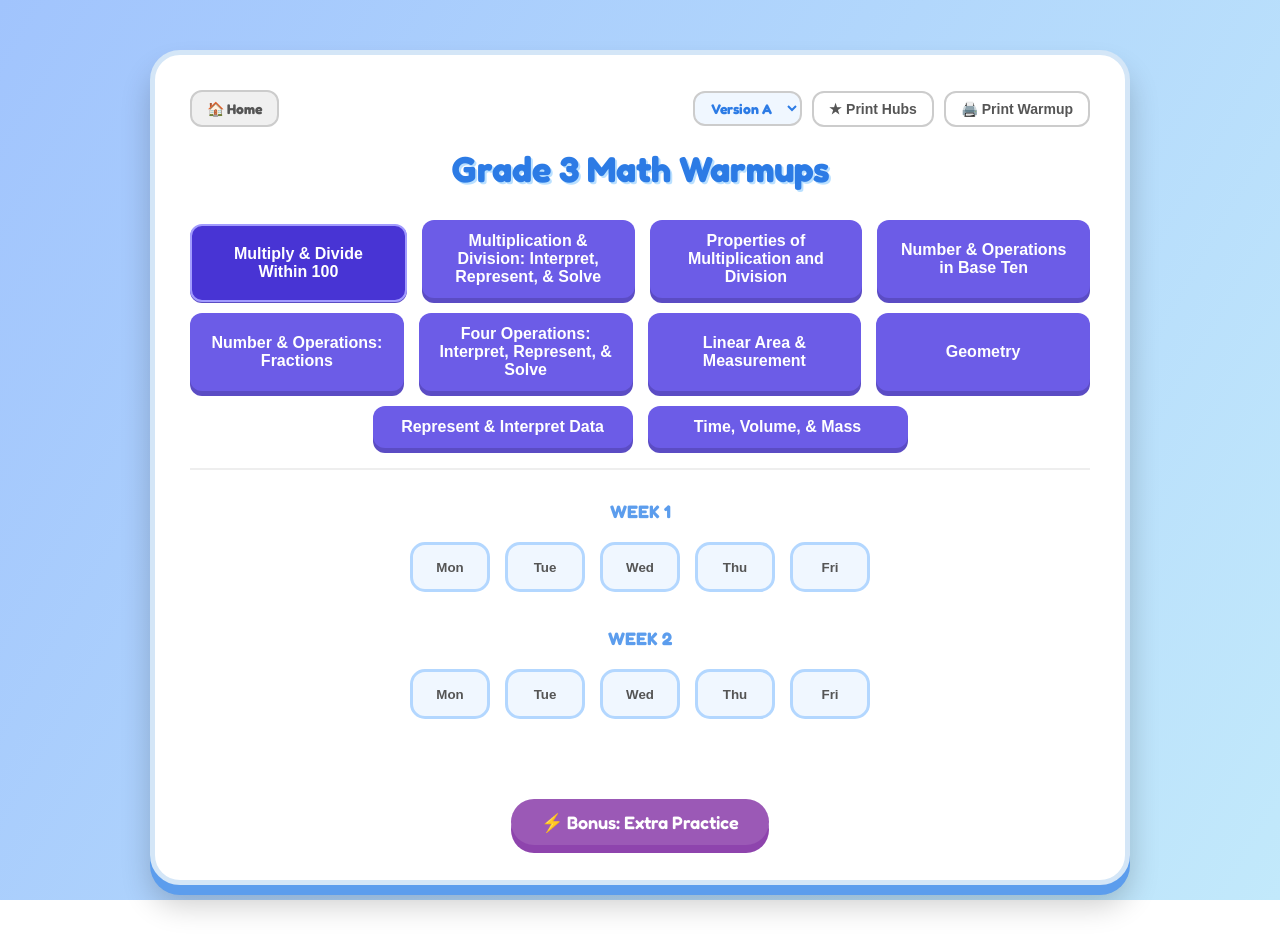
==== commit e2eccdb7: "small tweaks" ====
--- a/gr_3_fiab_practice.html
+++ b/gr_3_fiab_practice.html
@@ -648,15 +648,15 @@
 
     <div class="module-nav">
         <button class="btn-module" onclick="selectModule(0)">Multiply & Divide Within 100</button>
-        <button class="btn-module" onclick="selectModule(1)">Mult/Div: Interpret & Solve</button>
-        <button class="btn-module" onclick="selectModule(2)">Properties of Mult/Div</button>
-        <button class="btn-module" onclick="selectModule(3)">Number & Ops in Base Ten</button>
-        <button class="btn-module" onclick="selectModule(4)">Number & Ops: Fractions</button>
-        <button class="btn-module" onclick="selectModule(5)">Four Ops: Patterns & Logic</button>
+        <button class="btn-module" onclick="selectModule(1)">Multiplication & Division: Interpret, Represent, & Solve</button>
+        <button class="btn-module" onclick="selectModule(2)">Properties of Multiplication and Division</button>
+        <button class="btn-module" onclick="selectModule(3)">Number & Operations in Base Ten</button>
+        <button class="btn-module" onclick="selectModule(4)">Number & Operations: Fractions</button>
+        <button class="btn-module" onclick="selectModule(5)">Four Operations: Interpret, Represent, & Solve</button>
         <button class="btn-module" onclick="selectModule(6)">Linear Area & Measurement</button>
+        <button class="btn-module" onclick="selectModule(8)">Geometry</button>
         <button class="btn-module" onclick="selectModule(7)">Represent & Interpret Data</button>
-        <button class="btn-module" onclick="selectModule(8)">Geometry & Attributes</button>
-        <button class="btn-module" onclick="selectModule(9)">Time, Volume & Mass</button>
+        <button class="btn-module" onclick="selectModule(9)">Time, Volume, & Mass</button>
     </div>
 
     <div class="nav-container" id="navContainer"></div>
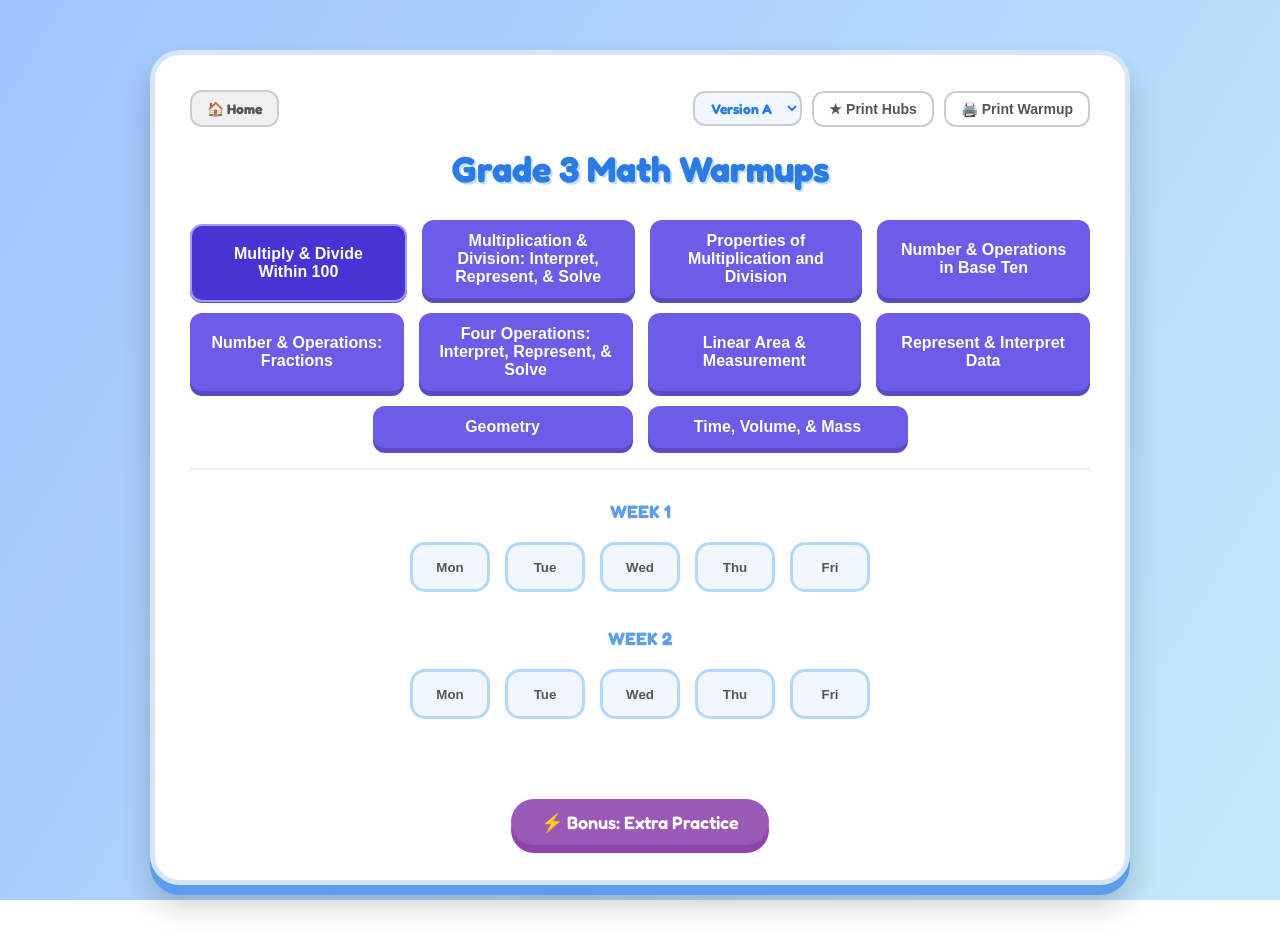
==== commit aecaa0ba: "fixed buttons" ====
--- a/gr_3_fiab_practice.html
+++ b/gr_3_fiab_practice.html
@@ -654,8 +654,8 @@
         <button class="btn-module" onclick="selectModule(4)">Number & Operations: Fractions</button>
         <button class="btn-module" onclick="selectModule(5)">Four Operations: Interpret, Represent, & Solve</button>
         <button class="btn-module" onclick="selectModule(6)">Linear Area & Measurement</button>
+        <button class="btn-module" onclick="selectModule(7)">Represent & Interpret Data</button>
         <button class="btn-module" onclick="selectModule(8)">Geometry</button>
-        <button class="btn-module" onclick="selectModule(7)">Represent & Interpret Data</button>
         <button class="btn-module" onclick="selectModule(9)">Time, Volume, & Mass</button>
     </div>
 
